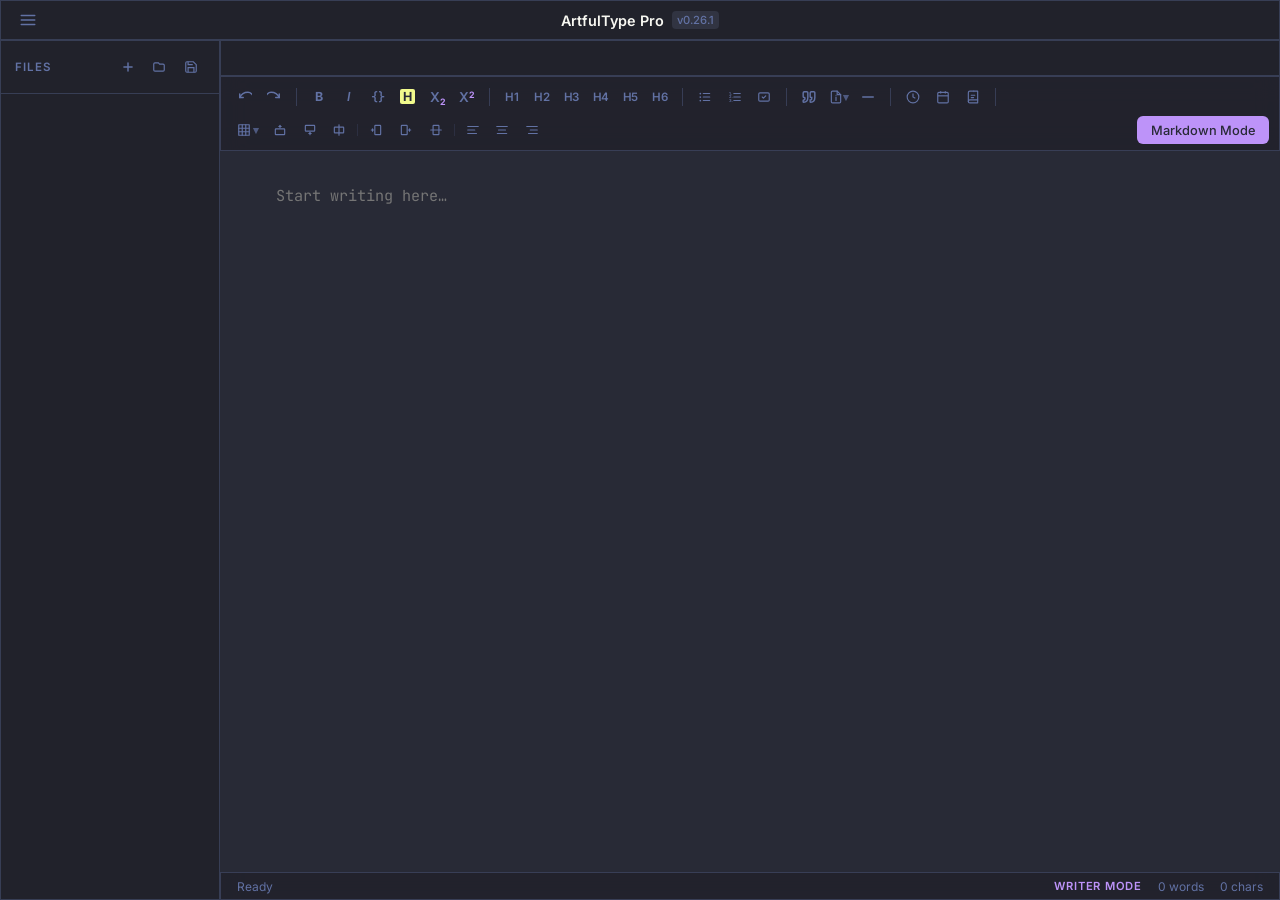
==== artfultype-rs/src/index.html @ e2237c5a "chore: bump project version to 0.26.1 and update release artifacts" ====
<!doctype html>
<html lang="en">
  <head>
    <meta charset="UTF-8" />
    <link rel="stylesheet" href="styles.css" />
    <link href="https://fonts.googleapis.com/css2?family=Inter:wght@400;500;600&family=JetBrains+Mono:wght@400;500&display=swap" rel="stylesheet">
    <meta name="viewport" content="width=device-width, initial-scale=1.0" />
    <title>ArtfulType Pro</title>
    <meta name="description" content="ArtfulType Pro — a beautiful Dracula-themed Markdown editor with Writer and Markdown modes." />
    <script src="/highlighter.js" defer></script>
    <script type="module" src="/main.js" defer></script>
  </head>

  <body>
    <div id="app">
      <!-- ── Application Header ──────────────────────────────────── -->
      <header id="app-header" class="glass-panel">
        <div class="header-left">
          <button id="main-menu-btn" class="icon-btn" title="Main Menu">
            <svg width="18" height="18" viewBox="0 0 24 24" fill="none" stroke="currentColor" stroke-width="2" stroke-linecap="round"><line x1="3" y1="12" x2="21" y2="12"/><line x1="3" y1="6" x2="21" y2="6"/><line x1="3" y1="18" x2="21" y2="18"/></svg>
          </button>
        </div>
        <div class="header-center">
          <span class="app-title">ArtfulType Pro <span class="app-version">v0.26.1</span></span>
        </div>
        <div class="header-right"></div>
      </header>

      <div id="app-body">
        <!-- ── Sidebar ─────────────────────────────────────────────── -->
      <nav id="sidebar" class="glass-panel">
        <div class="sidebar-header">
          <h2>Files</h2>
          <div class="sidebar-actions">
            <button id="new-file-btn"  class="icon-btn" title="New File (Ctrl+N)">
              <svg width="14" height="14" viewBox="0 0 24 24" fill="none" stroke="currentColor" stroke-width="2.5" stroke-linecap="round" stroke-linejoin="round"><line x1="12" y1="5" x2="12" y2="19"/><line x1="5" y1="12" x2="19" y2="12"/></svg>
            </button>
            <button id="open-file-btn" class="icon-btn" title="Open File (Ctrl+O)">
              <svg width="14" height="14" viewBox="0 0 24 24" fill="none" stroke="currentColor" stroke-width="2"><path d="M3 7v10a2 2 0 0 0 2 2h14a2 2 0 0 0 2-2V9a2 2 0 0 0-2-2h-6l-2-2H5a2 2 0 0 0-2 2z"/></svg>
            </button>
            <button id="save-file-btn" class="icon-btn" title="Save File (Ctrl+S)">
              <!-- Floppy disk: filled when dirty, outlined when clean -->
              <svg id="save-icon" width="14" height="14" viewBox="0 0 24 24" fill="none" stroke="currentColor" stroke-width="2"><path d="M19 21H5a2 2 0 0 1-2-2V5a2 2 0 0 1 2-2h11l5 5v11a2 2 0 0 1-2 2z"/><polyline points="17 21 17 13 7 13 7 21"/><polyline points="7 3 7 8 15 8"/></svg>
            </button>
          </div>
        </div>
        <ul id="file-list">
          <!-- Populated dynamically by main.js -->
        </ul>
      </nav>

      <!-- ── Editor ──────────────────────────────────────────────── -->
      <main id="editor-container">

        <!-- Tab Bar -->
        <div id="tab-bar" class="glass-panel"></div>

        <!-- Toolbar -->
        <header id="toolbar" class="glass-panel">

          <!-- Undo / Redo -->
          <div class="toolbar-group" id="history-group">
            <button id="undo-btn" class="icon-btn" title="Undo (Ctrl+Z)">
              <svg width="14" height="14" viewBox="0 0 24 24" fill="none" stroke="currentColor" stroke-width="2.5" stroke-linecap="round" stroke-linejoin="round"><path d="M3 7v6h6"/><path d="M3 13C5.4 7.6 11 4 17 4a9 9 0 0 1 9 9"/></svg>
            </button>
            <button id="redo-btn" class="icon-btn" title="Redo (Ctrl+Y)">
              <svg width="14" height="14" viewBox="0 0 24 24" fill="none" stroke="currentColor" stroke-width="2.5" stroke-linecap="round" stroke-linejoin="round"><path d="M21 7v6h-6"/><path d="M21 13C18.6 7.6 13 4 7 4a9 9 0 0 0-9 9"/></svg>
            </button>
          </div>

          <div class="toolbar-sep"></div>

          <!-- Format -->
          <div class="toolbar-group" id="fmt-group">
            <button id="bold-btn"   class="icon-btn fmt-btn" title="Bold (Ctrl+B)"><strong>B</strong></button>
            <button id="italic-btn" class="icon-btn fmt-btn" title="Italic (Ctrl+I)"><em>I</em></button>
            <button id="code-btn"   class="icon-btn fmt-btn" title="Code (Ctrl+K)"><span class="mono">{}</span></button>
            <button id="highlight-btn" class="icon-btn fmt-btn" title="Highlight (Ctrl+H)"><mark style="background: var(--yellow, #ffe066); color: #282a36; padding: 0 3px; border-radius: 2px; font-weight: bold; font-style: normal;">H</mark></button>
            <button id="sub-btn" class="icon-btn fmt-btn" title="Subscript (Ctrl+Shift+B)"><span style="font-size: 0.85rem; font-family: var(--font-sans);">X<sub style="font-size: 0.65em; vertical-align: -0.35em; font-weight: bold; color: var(--purple);">2</sub></span></button>
            <button id="sup-btn" class="icon-btn fmt-btn" title="Superscript (Ctrl+Shift+P)"><span style="font-size: 0.85rem; font-family: var(--font-sans);">X<sup style="font-size: 0.65em; vertical-align: 0.45em; font-weight: bold; color: var(--purple);">2</sup></span></button>
          </div>

          <div class="toolbar-sep"></div>

          <!-- Headings H1–H6 -->
          <div class="toolbar-group" id="heading-group">
            <button id="h1-btn" class="icon-btn fmt-btn h-btn" title="Heading 1 (Ctrl+1)">H1</button>
            <button id="h2-btn" class="icon-btn fmt-btn h-btn" title="Heading 2 (Ctrl+2)">H2</button>
            <button id="h3-btn" class="icon-btn fmt-btn h-btn" title="Heading 3 (Ctrl+3)">H3</button>
            <button id="h4-btn" class="icon-btn fmt-btn h-btn" title="Heading 4 (Ctrl+4)">H4</button>
            <button id="h5-btn" class="icon-btn fmt-btn h-btn" title="Heading 5 (Ctrl+5)">H5</button>
            <button id="h6-btn" class="icon-btn fmt-btn h-btn" title="Heading 6 (Ctrl+6)">H6</button>
          </div>

          <div class="toolbar-sep"></div>

          <!-- Lists -->
          <div class="toolbar-group" id="list-group">
            <button id="ul-btn" class="icon-btn fmt-btn" title="Unordered List">
              <svg width="14" height="14" viewBox="0 0 24 24" fill="none" stroke="currentColor" stroke-width="2" stroke-linecap="round"><line x1="9" y1="6" x2="20" y2="6"/><line x1="9" y1="12" x2="20" y2="12"/><line x1="9" y1="18" x2="20" y2="18"/><circle cx="4" cy="6" r="1.5" fill="currentColor" stroke="none"/><circle cx="4" cy="12" r="1.5" fill="currentColor" stroke="none"/><circle cx="4" cy="18" r="1.5" fill="currentColor" stroke="none"/></svg>
            </button>
            <button id="ol-btn" class="icon-btn fmt-btn" title="Ordered List">
              <svg width="14" height="14" viewBox="0 0 24 24" fill="none" stroke="currentColor" stroke-width="2" stroke-linecap="round"><line x1="10" y1="6" x2="21" y2="6"/><line x1="10" y1="12" x2="21" y2="12"/><line x1="10" y1="18" x2="21" y2="18"/><text x="1" y="8" font-size="7" fill="currentColor" stroke="none">1.</text><text x="1" y="14" font-size="7" fill="currentColor" stroke="none">2.</text><text x="1" y="20" font-size="7" fill="currentColor" stroke="none">3.</text></svg>
            </button>
            <button id="tasklist-btn" class="icon-btn fmt-btn" title="Task List (Ctrl+Shift+L)">
              <svg width="14" height="14" viewBox="0 0 24 24" fill="none" stroke="currentColor" stroke-width="2" stroke-linecap="round" stroke-linejoin="round"><rect x="3" y="5" width="18" height="14" rx="2"/><polyline points="9 12 11 14 15 10"/></svg>
            </button>
          </div>

          <div class="toolbar-sep"></div>

          <!-- Block elements -->
          <div class="toolbar-group" id="block-group">
            <button id="quote-btn" class="icon-btn fmt-btn" title="Blockquote (Ctrl+Q)">
              <svg width="14" height="14" viewBox="0 0 24 24" fill="none" stroke="currentColor" stroke-width="2.5"><path d="M3 21c3 0 7-1 7-8V5c0-1.25-.756-2.017-2-2H4c-1.25 0-2 .75-2 1.972V11c0 1.25.75 2 2 2 1 0 1 0 1 1v1c0 1-1 2-2 2s-1 .008-1 1.031V20c0 1 0 1 1 1z"/><path d="M15 21c3 0 7-1 7-8V5c0-1.25-.757-2.017-2-2h-4c-1.25 0-2 .75-2 1.972V11c0 1.25.75 2 2 2h.75c0 2.25.25 4-2.75 4v3c0 1 0 1 1 1z"/></svg>
            </button>
            <button id="admonition-btn" class="icon-btn fmt-btn admonition-main-btn" title="Insert Admonition Callout (Ctrl+Shift+A)">
              <svg width="14" height="14" viewBox="0 0 24 24" fill="none" stroke="currentColor" stroke-width="2" stroke-linecap="round" stroke-linejoin="round"><path d="M14 2H6a2 2 0 0 0-2 2v16a2 2 0 0 0 2 2h12a2 2 0 0 0 2-2V8z"/><polyline points="14 2 14 8 20 8"/><line x1="12" y1="18" x2="12" y2="12"/><line x1="12" y1="9" x2="12.01" y2="9"/></svg>
              <span class="btn-arrow">▾</span>
            </button>
            <button id="hr-btn" class="icon-btn fmt-btn" title="Horizontal Rule">
              <svg width="14" height="14" viewBox="0 0 24 24" fill="none" stroke="currentColor" stroke-width="2.5" stroke-linecap="round"><line x1="3" y1="12" x2="21" y2="12"/></svg>
            </button>
          </div>

          <div class="toolbar-sep"></div>

          <!-- Insert -->
          <div class="toolbar-group" id="insert-group">
            <button id="time-btn" class="icon-btn fmt-btn" title="Insert Time (Ctrl+Alt+T)">
              <svg width="14" height="14" viewBox="0 0 24 24" fill="none" stroke="currentColor" stroke-width="2"><circle cx="12" cy="12" r="10"/><polyline points="12 6 12 12 16 14"/></svg>
            </button>
            <button id="date-btn" class="icon-btn fmt-btn" title="Insert Date (Ctrl+Alt+D)">
              <svg width="14" height="14" viewBox="0 0 24 24" fill="none" stroke="currentColor" stroke-width="2"><rect x="3" y="4" width="18" height="18" rx="2"/><line x1="16" y1="2" x2="16" y2="6"/><line x1="8" y1="2" x2="8" y2="6"/><line x1="3" y1="10" x2="21" y2="10"/></svg>
            </button>
            <button id="footnote-btn" class="icon-btn fmt-btn" title="Insert Footnote (Ctrl+Alt+F)">
              <svg width="14" height="14" viewBox="0 0 24 24" fill="none" stroke="currentColor" stroke-width="2" stroke-linecap="round" stroke-linejoin="round"><path d="M4 19.5A2.5 2.5 0 0 1 6.5 17H20"/><path d="M6.5 2H20v20H6.5A2.5 2.5 0 0 1 4 19.5v-15A2.5 2.5 0 0 1 6.5 2z"/><line x1="9" y1="9" x2="15" y2="9"/><line x1="9" y1="13" x2="13" y2="13"/><text x="12.5" y="6.5" font-size="7" fill="currentColor" stroke="none" font-weight="bold">¹</text></svg>
            </button>
          </div>

          <div class="toolbar-sep"></div>

          <!-- Table Group -->
          <div class="toolbar-group" id="table-group">
            <!-- Main Table Dropdown Button -->
            <button id="table-btn" class="icon-btn fmt-btn table-main-btn" title="Insert or Edit Table">
              <svg width="14" height="14" viewBox="0 0 24 24" fill="none" stroke="currentColor" stroke-width="2" stroke-linecap="round" stroke-linejoin="round"><path d="M3 3h18v18H3z"/><path d="M3 9h18"/><path d="M3 15h18"/><path d="M9 3v18"/><path d="M15 3v18"/></svg>
              <span class="btn-arrow">▾</span>
            </button>

            <!-- Column Manipulation Buttons -->
            <button id="table-col-before-btn" class="icon-btn fmt-btn" title="Add Column to Front (Left)">
              <svg width="14" height="14" viewBox="0 0 24 24" fill="none" stroke="currentColor" stroke-width="2" stroke-linecap="round" stroke-linejoin="round"><rect x="4" y="10" width="16" height="10" rx="1"/><line x1="12" y1="4" x2="12" y2="8"/><line x1="10" y1="6" x2="14" y2="6"/></svg>
            </button>
            <button id="table-col-after-btn" class="icon-btn fmt-btn" title="Add Column After (Right)">
              <svg width="14" height="14" viewBox="0 0 24 24" fill="none" stroke="currentColor" stroke-width="2" stroke-linecap="round" stroke-linejoin="round"><rect x="4" y="4" width="16" height="10" rx="1"/><line x1="12" y1="16" x2="12" y2="20"/><line x1="10" y1="18" x2="14" y2="18"/></svg>
            </button>
            <button id="table-col-del-btn" class="icon-btn fmt-btn danger-hover" title="Remove Current Column">
              <svg width="14" height="14" viewBox="0 0 24 24" fill="none" stroke="currentColor" stroke-width="2" stroke-linecap="round" stroke-linejoin="round"><rect x="4" y="7" width="16" height="10" rx="1"/><line x1="12" y1="3" x2="12" y2="21"/></svg>
            </button>

            <div class="toolbar-subsep"></div>

            <!-- Row Manipulation Buttons -->
            <button id="table-row-before-btn" class="icon-btn fmt-btn" title="Add Row Before (Above)">
              <svg width="14" height="14" viewBox="0 0 24 24" fill="none" stroke="currentColor" stroke-width="2" stroke-linecap="round" stroke-linejoin="round"><rect x="10" y="4" width="10" height="16" rx="1"/><line x1="4" y1="12" x2="8" y2="12"/><line x1="6" y1="10" x2="6" y2="14"/></svg>
            </button>
            <button id="table-row-after-btn" class="icon-btn fmt-btn" title="Add Row After (Below)">
              <svg width="14" height="14" viewBox="0 0 24 24" fill="none" stroke="currentColor" stroke-width="2" stroke-linecap="round" stroke-linejoin="round"><rect x="4" y="4" width="10" height="16" rx="1"/><line x1="16" y1="12" x2="20" y2="12"/><line x1="18" y1="10" x2="18" y2="14"/></svg>
            </button>
            <button id="table-row-del-btn" class="icon-btn fmt-btn danger-hover" title="Remove Current Row">
              <svg width="14" height="14" viewBox="0 0 24 24" fill="none" stroke="currentColor" stroke-width="2" stroke-linecap="round" stroke-linejoin="round"><rect x="7" y="4" width="10" height="16" rx="1"/><line x1="3" y1="12" x2="21" y2="12"/></svg>
            </button>

            <div class="toolbar-subsep"></div>

            <!-- Column Alignment Buttons -->
            <button id="table-align-left-btn" class="icon-btn fmt-btn" title="Align Column Left">
              <svg width="14" height="14" viewBox="0 0 24 24" fill="none" stroke="currentColor" stroke-width="2" stroke-linecap="round"><line x1="3" y1="6" x2="21" y2="6"/><line x1="3" y1="12" x2="15" y2="12"/><line x1="3" y1="18" x2="18" y2="18"/></svg>
            </button>
            <button id="table-align-center-btn" class="icon-btn fmt-btn" title="Align Column Center">
              <svg width="14" height="14" viewBox="0 0 24 24" fill="none" stroke="currentColor" stroke-width="2" stroke-linecap="round"><line x1="3" y1="6" x2="21" y2="6"/><line x1="6" y1="12" x2="18" y2="12"/><line x1="4" y1="18" x2="20" y2="18"/></svg>
            </button>
            <button id="table-align-right-btn" class="icon-btn fmt-btn" title="Align Column Right">
              <svg width="14" height="14" viewBox="0 0 24 24" fill="none" stroke="currentColor" stroke-width="2" stroke-linecap="round"><line x1="3" y1="6" x2="21" y2="6"/><line x1="9" y1="12" x2="21" y2="12"/><line x1="6" y1="18" x2="21" y2="18"/></svg>
            </button>
          </div>

          <div class="toolbar-spacer"></div>

          <div class="toolbar-group">
            <button id="toggle-mode-btn" class="btn primary-btn">Markdown Mode</button>
          </div>
        </header>

        <!-- Editor area -->
        <div id="editor-area">
          <textarea id="markdown-input" placeholder="Start writing here…" spellcheck="true"></textarea>
          <div id="writer-view" class="hidden" contenteditable="true" spellcheck="true"></div>
        </div>

        <!-- Footnote Fold-up Drawer -->
        <div id="footnote-drawer" class="glass-panel footnote-drawer hidden">
          <div class="footnote-drawer-header">
            <div class="footnote-drawer-title">
              <svg width="14" height="14" viewBox="0 0 24 24" fill="none" stroke="currentColor" stroke-width="2" stroke-linecap="round" stroke-linejoin="round"><path d="M4 19.5A2.5 2.5 0 0 1 6.5 17H20"/><path d="M6.5 2H20v20H6.5A2.5 2.5 0 0 1 4 19.5v-15A2.5 2.5 0 0 1 6.5 2z"/><line x1="9" y1="9" x2="15" y2="9"/><line x1="9" y1="13" x2="13" y2="13"/></svg>
              <span>Footnotes</span>
              <span id="footnote-count-badge" class="footnote-count-badge">0</span>
            </div>
            <div class="footnote-drawer-actions">
              <button id="add-footnote-btn" class="btn btn-sm primary-btn" title="Add new footnote">➕ Add Footnote</button>
              <button id="close-footnote-drawer-btn" class="icon-btn" title="Close Footnotes Frame (Esc)">
                <svg width="14" height="14" viewBox="0 0 24 24" fill="none" stroke="currentColor" stroke-width="2.5"><line x1="18" y1="6" x2="6" y2="18"/><line x1="6" y1="6" x2="18" y2="18"/></svg>
              </button>
            </div>
          </div>
          <div id="footnote-list" class="footnote-list">
            <!-- Footnote items populated dynamically -->
          </div>
        </div>

        <!-- Status bar -->
        <footer id="status-bar" class="glass-panel">
          <div class="status-left">
            <span id="status-message">Ready</span>
          </div>
          <div class="status-right">
            <span id="mode-indicator">Writer Mode</span>
            <span id="word-count">0 words</span>
            <span id="char-count">0 chars</span>
          </div>
        </footer>

      </main>
      </div> <!-- End app-body -->
    </div> <!-- End app -->

    <!-- Main Dropdown Menu -->
    <div id="main-menu" class="dropdown-menu hidden">
      <button id="menu-about-btn" class="menu-item">About</button>
      <button id="menu-prefs-btn" class="menu-item">Preferences</button>
    </div>

    <!-- Table Popover Dropdown -->
    <div id="table-menu" class="dropdown-menu table-dropdown hidden">
      <div class="table-popover-title">Insert Table</div>
      <div id="table-grid-picker" class="table-grid-picker"></div>
      <div id="table-grid-label" class="table-grid-label">3 × 3 Table</div>
      <div class="table-custom-row">
        <div class="table-input-group">
          <label for="table-rows-input">Rows:</label>
          <input type="number" id="table-rows-input" min="1" max="50" value="3" class="table-num-input" />
        </div>
        <div class="table-input-group">
          <label for="table-cols-input">Cols:</label>
          <input type="number" id="table-cols-input" min="1" max="50" value="3" class="table-num-input" />
        </div>
        <button id="table-insert-custom-btn" class="btn primary-btn btn-sm">Insert</button>
      </div>
      <hr class="modal-sep" style="margin: 0.5rem 0;" />
      <div class="table-popover-title">Table Controls</div>
      <div class="table-action-grid">
        <button id="menu-table-col-before" class="menu-item flex-item"><span>➕ Col Left</span></button>
        <button id="menu-table-col-after" class="menu-item flex-item"><span>➕ Col Right</span></button>
        <button id="menu-table-col-del" class="menu-item flex-item danger-item"><span>🗑 Del Col</span></button>
        <button id="menu-table-row-before" class="menu-item flex-item"><span>➕ Row Above</span></button>
        <button id="menu-table-row-after" class="menu-item flex-item"><span>➕ Row Below</span></button>
        <button id="menu-table-row-del" class="menu-item flex-item danger-item"><span>🗑 Del Row</span></button>
        <button id="menu-table-align-left" class="menu-item flex-item"><span>⯇ Align Left</span></button>
        <button id="menu-table-align-center" class="menu-item flex-item"><span>⯂ Center</span></button>
        <button id="menu-table-align-right" class="menu-item flex-item"><span>⯈ Align Right</span></button>
      </div>
    </div>

    <!-- Admonition Popover Dropdown -->
    <div id="admonition-menu" class="dropdown-menu admonition-dropdown hidden">
      <div class="table-popover-title">Insert Admonition</div>
      <div class="admonition-picker-grid">
        <button class="menu-item admonition-type-btn" data-type="note">
          <span class="adm-icon">ℹ️</span> <span>Note</span>
        </button>
        <button class="menu-item admonition-type-btn" data-type="tip">
          <span class="adm-icon">💡</span> <span>Tip</span>
        </button>
        <button class="menu-item admonition-type-btn" data-type="important">
          <span class="adm-icon">⚡</span> <span>Important</span>
        </button>
        <button class="menu-item admonition-type-btn" data-type="warning">
          <span class="adm-icon">⚠️</span> <span>Warning</span>
        </button>
        <button class="menu-item admonition-type-btn" data-type="caution">
          <span class="adm-icon">🛑</span> <span>Caution</span>
        </button>
        <button class="menu-item admonition-type-btn" data-type="success">
          <span class="adm-icon">✅</span> <span>Success</span>
        </button>
        <button class="menu-item admonition-type-btn" data-type="bug">
          <span class="adm-icon">🐛</span> <span>Bug</span>
        </button>
      </div>
    </div>

    <!-- About Modal -->
    <dialog id="about-modal" class="modal-dialog glass-panel">
      <div class="modal-content">
        <h2>About ArtfulType Pro</h2>
        <p class="version-text">Version 0.26.1</p>
        <hr class="modal-sep" />
        <p><strong>License:</strong> GPLv3</p>
        <p><strong>Maintainer:</strong> Roland Huber</p>
        <p><strong>Original Creator:</strong> Sean Malseed (Action Retro)</p>
        <div class="modal-actions">
          <button id="close-about-btn" class="btn primary-btn">Close</button>
        </div>
      </div>
    </dialog>

    <!-- Preferences Modal -->
    <dialog id="prefs-modal" class="modal-dialog glass-panel">
      <div class="modal-content">
        <h2>Preferences</h2>
        <hr class="modal-sep" />
        
        <div class="pref-row">
          <label for="theme-select">Theme:</label>
          <select id="theme-select" class="pref-select">
            <option value="dracula">Dracula (Standard)</option>
            <option value="calm-rs">Calm (SchemeColor)</option>
            <option value="classic-mac">Classic Mac</option>
            <option value="win98">Windows 98</option>
            <option value="solaris-cde">Solaris CDE</option>
            <option value="beos">BeOS</option>
          </select>
        </div>

        <div class="pref-row">
          <label for="autosave-select">Auto-save interval:</label>
          <select id="autosave-select" class="pref-select">
            <option value="0">Off</option>
            <option value="1">1 minute</option>
            <option value="2">2 minutes</option>
            <option value="5">5 minutes</option>
            <option value="10">10 minutes</option>
            <option value="15">15 minutes</option>
            <option value="30">30 minutes</option>
          </select>
        </div>

        <div class="modal-actions">
          <button id="close-prefs-btn" class="btn primary-btn">Close</button>
        </div>
      </div>
    </dialog>

    <!-- Rename Modal -->
    <dialog id="rename-modal" class="modal-dialog glass-panel">
      <div class="modal-content">
        <h2>Rename File</h2>
        <hr class="modal-sep" />
        <p style="font-size: 0.85rem; color: var(--comment); margin-bottom: 10px; word-break: break-all;" id="rename-file-path"></p>
        <div class="pref-row" style="flex-direction: column; align-items: flex-start; gap: 8px;">
          <label for="rename-input">New filename (including extension):</label>
          <input type="text" id="rename-input" class="pref-select" style="width: 100%; max-width: none;" />
        </div>
        <div class="modal-actions">
          <button id="cancel-rename-btn" class="btn">Cancel</button>
          <button id="confirm-rename-btn" class="btn primary-btn">Rename</button>
        </div>
      </div>
    </dialog>

    <!-- Unsaved Changes Modal -->
    <dialog id="unsaved-modal" class="modal-dialog glass-panel">
      <div class="modal-content">
        <h2>Unsaved Changes</h2>
        <hr class="modal-sep" />
        <p id="unsaved-modal-msg" style="font-size: 0.9rem; word-break: break-all;"></p>
        <p style="font-size: 0.8rem; color: var(--comment);">Your changes will be lost if you don't save them.</p>
        <div class="modal-actions" style="gap: 8px;">
          <button id="unsaved-cancel-btn" class="btn">Cancel</button>
          <button id="unsaved-discard-btn" class="btn danger-btn">Discard</button>
          <button id="unsaved-save-btn" class="btn primary-btn">Save</button>
        </div>
      </div>
    </dialog>

    <!-- Generic Confirm Modal -->
    <dialog id="confirm-modal" class="modal-dialog glass-panel">
      <div class="modal-content">
        <h2 id="confirm-modal-title">Confirm Action</h2>
        <hr class="modal-sep" />
        <p id="confirm-modal-msg" style="font-size: 0.9rem; word-break: break-all;"></p>
        <div class="modal-actions" style="gap: 8px;">
          <button id="confirm-modal-cancel-btn" class="btn">Cancel</button>
          <button id="confirm-modal-ok-btn" class="btn danger-btn">Confirm</button>
        </div>
      </div>
    </dialog>

  </body>
</html>
---- artfultype-rs/src/styles.css ----
/* ── Dracula Palette (Default) ─────────────────────────────────────────────────── */
:root,
[data-theme="dracula"] {
  --bg:           #282a36;
  --bg-sidebar:   #21222c;
  --bg-header:    rgba(33, 34, 44, 0.95);
  --bg-elevated:  #313442;
  --bg-editor:    #282a36;
  --selection:    #6c56a8;
  --fg:           #f8f8f2;
  --comment:      #6272a4;
  --cyan:         #8be9fd;
  --green:        #50fa7b;
  --orange:       #ffb86c;
  --pink:         #ff79c6;
  --purple:       #bd93f9;
  --red:          #ff5555;
  --yellow:       #f1fa8c;
  --border:       rgba(98, 114, 164, 0.35);
  --glass-bg:     rgba(33, 34, 44, 0.88);

  /* Semantic aliases */
  --accent:       var(--purple);
  --accent-hover: #a77bf3;
  --text-main:    var(--fg);
  --text-muted:   var(--comment);

  --font-sans: 'Inter', -apple-system, BlinkMacSystemFont, 'Segoe UI', sans-serif;
  --font-mono: 'JetBrains Mono', 'Courier New', Courier, monospace;

  --active-file-bg: rgba(189, 147, 249, 0.18);
  --active-file-fg: var(--purple);
}

/* ── Classic Mac Theme ──────────────────────────────────────────────────────── */
[data-theme="classic-mac"] {
  --bg:           #dddddd;
  --bg-sidebar:   #d4d4d4;
  --bg-header:    #e0e0e0;
  --bg-elevated:  #ffffff;
  --bg-editor:    #ffffff;
  --selection:    #000000;
  --fg:           #000000;
  --comment:      #444444;
  --cyan:         #000000;
  --green:        #000000;
  --orange:       #000000;
  --pink:         #000000;
  --purple:       #000000;
  --red:          #cc0000;
  --yellow:       #000000;
  --border:       #000000;
  --glass-bg:     #ececec;

  --accent:       #000000;
  --accent-hover: #333333;
  --text-main:    #000000;
  --text-muted:   #444444;

  --font-sans: 'Geneva', 'Chicago', 'Charcoal', -apple-system, BlinkMacSystemFont, 'Segoe UI', sans-serif;
  --font-mono: 'Monaco', 'Courier New', Courier, monospace;

  --active-file-bg: #000000;
  --active-file-fg: #ffffff;
}

/* ── Windows 98 Theme ───────────────────────────────────────────────────────── */
[data-theme="win98"] {
  --bg:           #008080;
  --bg-sidebar:   #c0c0c0;
  --bg-header:    linear-gradient(90deg, #000080, #1084d0);
  --bg-elevated:  #ffffff;
  --bg-editor:    #ffffff;
  --selection:    #000080;
  --fg:           #000000;
  --comment:      #333333;
  --cyan:         #008080;
  --green:        #008000;
  --orange:       #804000;
  --pink:         #800080;
  --purple:       #000080;
  --red:          #800000;
  --yellow:       #808000;
  --border:       #808080;
  --glass-bg:     #c0c0c0;

  --accent:       #000080;
  --accent-hover: #1084d0;
  --text-main:    #000000;
  --text-muted:   #404040;

  --font-sans: 'Tahoma', 'MS Sans Serif', 'Microsoft Sans Serif', Arial, sans-serif;
  --font-mono: 'Courier New', 'Fixedsys', monospace;

  --active-file-bg: #000080;
  --active-file-fg: #ffffff;
}

/* ── Solaris CDE Theme ─────────────────────────────────────────────────────────── */
[data-theme="solaris-cde"] {
  --bg:           #485D75;
  --bg-sidebar:   #657989;
  --bg-header:    #657989;
  --bg-elevated:  #8B9EAE;
  --bg-editor:    #A7ADBA;
  --selection:    #3A4B59;
  --fg:           #000000;
  --comment:      #444444;
  --cyan:         #3A4B59;
  --green:        #485D75;
  --orange:       #8B9EAE;
  --pink:         #657989;
  --purple:       #3A4B59;
  --red:          #B32026;
  --yellow:       #A7ADBA;
  --border:       #3A4B59;
  --glass-bg:     #657989;

  --accent:       #B32026;
  --accent-hover: #D42830;
  --text-main:    #000000;
  --text-muted:   #222222;

  --font-sans: 'Liberation Sans', 'DejaVu Sans', 'Helvetica', sans-serif;
  --font-mono: 'Liberation Mono', 'DejaVu Sans Mono', 'Courier New', monospace;

  --active-file-bg: #B32026;
  --active-file-fg: #FFFFFF;
}

/* ── Calm Theme (SchemeColor) ─────────────────────────────────────────────── */
[data-theme="calm-rs"] {
  --bg:           #eae7e2;
  --bg-sidebar:   #d7e2e8;
  --bg-header:    rgba(215, 226, 232, 0.95);
  --bg-elevated:  #ffffff;
  --bg-editor:    #eae7e2;
  --selection:    #b9cbd9;
  --fg:           #2c3e50;
  --comment:      #5c6f80;
  --cyan:         #396e8f;
  --green:        #3b7a77;
  --orange:       #c76861;
  --pink:         #b8527a;
  --purple:       #4c6a81;
  --red:          #cb4b4b;
  --yellow:       #b37b38;
  --border:       rgba(185, 203, 217, 0.6);
  --glass-bg:     rgba(215, 226, 232, 0.9);

  --accent:       #4c6a81;
  --accent-hover: #374d5e;
  --text-main:    #2c3e50;
  --text-muted:   #5c6f80;

  --font-sans: 'Inter', -apple-system, BlinkMacSystemFont, 'Segoe UI', sans-serif;
  --font-mono: 'JetBrains Mono', 'Courier New', Courier, monospace;

  --active-file-bg: #b9cbd9;
  --active-file-fg: #1e2b37;
}


/* ── BeOS Theme ─────────────────────────────────────────────────────────────── */
[data-theme="beos"] {
  --bg:           #336699;
  --bg-sidebar:   #E8E8E8;
  --bg-header:    #FFCC00;
  --bg-elevated:  #FFFFFF;
  --bg-editor:    #FFFFFF;
  --selection:    #183f93;
  --fg:           #000000;
  --comment:      #555555;
  --cyan:         #183f93;
  --green:        #008000;
  --orange:       #ff9900;
  --pink:         #cc00cc;
  --purple:       #183f93;
  --red:          #CC0000;
  --yellow:       #FFCC00;
  --border:       #8C8C8C;
  --glass-bg:     #E8E8E8;

  --accent:       #183f93;
  --accent-hover: #336699;
  --text-main:    #000000;
  --text-muted:   #666666;

  --font-sans: 'Swis721 BT', 'Helvetica Neue', Helvetica, Arial, sans-serif;
  --font-mono: 'Courier New', Courier, monospace;

  --active-file-bg: #FFCC00;
  --active-file-fg: #000000;
}

/* ── BeOS Specific Visuals ─────────────────────────────────────────────────── */
[data-theme="beos"] body {
  background: #336699;
}

[data-theme="beos"] #app-header {
  background: #FFCC00;
  border-bottom: 2px solid #000000;
}

[data-theme="beos"] .app-title {
  color: #000000;
  font-weight: bold;
}

[data-theme="beos"] .app-version {
  background: #FFFFFF;
  color: #000000;
  border: 1px solid #8C8C8C;
  border-radius: 2px;
}

[data-theme="beos"] #sidebar {
  background: #E8E8E8;
  border-right: 2px solid #8C8C8C;
}

[data-theme="beos"] .sidebar-header {
  border-bottom: 2px solid #8C8C8C;
}

[data-theme="beos"] .sidebar-header h2 {
  color: #183f93;
}

[data-theme="beos"] .file-item {
  border-radius: 0;
  color: #000000;
}

[data-theme="beos"] .file-item:hover {
  background: #D8D8D8;
}

[data-theme="beos"] .file-item.active {
  background: #FFCC00;
  color: #000000;
  font-weight: bold;
}

[data-theme="beos"] #toolbar {
  background: #E8E8E8;
  border-bottom: 2px solid #8C8C8C;
}

[data-theme="beos"] .icon-btn,
[data-theme="beos"] .btn {
  background: #E8E8E8;
  color: #000000;
  border-radius: 2px;
  border: 1px solid #8C8C8C;
  box-shadow: inset 1px 1px 0px #FFFFFF, 1px 1px 0px #A0A0A0;
}

[data-theme="beos"] .icon-btn:hover,
[data-theme="beos"] .btn:hover {
  background: #D8D8D8;
}

[data-theme="beos"] .icon-btn:active,
[data-theme="beos"] .btn:active {
  box-shadow: inset 1px 1px 0px #A0A0A0, 1px 1px 0px #FFFFFF;
}

[data-theme="beos"] .primary-btn {
  background: #FFCC00;
  font-weight: bold;
}

[data-theme="beos"] .primary-btn:hover {
  background: #F3C000;
}

[data-theme="beos"] .danger-btn {
  background: #CC0000;
  color: #FFFFFF;
  font-weight: bold;
}

[data-theme="beos"] #editor-area {
  background: #FFFFFF;
  border: 2px solid #8C8C8C;
  border-left: none;
}

[data-theme="beos"] #writer-view,
[data-theme="beos"] #markdown-input {
  background: #FFFFFF;
  color: #000000;
  caret-color: #CC0000;
}

/* ── Reset ─────────────────────────────────────────────────────────────────── */
* { box-sizing: border-box; margin: 0; padding: 0; }

body {
  font-family: var(--font-sans);
  background: var(--bg);
  color: var(--text-main);
  height: 100vh;
  overflow: hidden;
  -webkit-font-smoothing: antialiased;
}

/* ── App Layout ────────────────────────────────────────────────────────────── */
#app {
  display: flex;
  flex-direction: column;
  height: 100vh;
  width: 100vw;
}

#app-body {
  display: flex;
  flex: 1;
  overflow: hidden;
}

/* ── Application Header ────────────────────────────────────────────────────── */
#app-header {
  display: flex;
  align-items: center;
  justify-content: space-between;
  padding: 0.4rem 0.8rem;
  border-bottom: 1px solid var(--border);
  background: rgba(33, 34, 44, 0.95);
  flex-shrink: 0;
  height: 40px;
}

.header-left, .header-right {
  display: flex;
  align-items: center;
  flex: 1;
}

.header-right {
  justify-content: flex-end;
}

.header-center {
  display: flex;
  align-items: center;
  justify-content: center;
  flex: 2;
}

.app-title {
  font-size: 0.9rem;
  font-weight: 600;
  color: var(--fg);
  display: flex;
  align-items: center;
  gap: 0.5rem;
}

.app-version {
  font-size: 0.7rem;
  font-weight: 500;
  color: var(--comment);
  background: var(--bg-elevated);
  padding: 0.1rem 0.3rem;
  border-radius: 4px;
}

/* ── Glassmorphism ─────────────────────────────────────────────────────────── */
.glass-panel {
  background: var(--glass-bg);
  backdrop-filter: blur(12px);
  -webkit-backdrop-filter: blur(12px);
  border: 1px solid var(--border);
}

/* ── Sidebar ───────────────────────────────────────────────────────────────── */
#sidebar {
  width: 220px;
  min-width: 180px;
  display: flex;
  flex-direction: column;
  border-right: 1px solid var(--border);
  background: rgba(33, 34, 44, 0.95);
}

.sidebar-header {
  padding: 0.75rem 0.9rem;
  display: flex;
  justify-content: space-between;
  align-items: center;
  border-bottom: 1px solid var(--border);
}

.sidebar-header h2 {
  font-size: 0.72rem;
  font-weight: 600;
  text-transform: uppercase;
  letter-spacing: 0.08em;
  color: var(--comment);
}

.sidebar-actions { display: flex; gap: 0.2rem; }

#file-list {
  list-style: none;
  flex: 1;
  overflow-y: auto;
  padding: 0.4rem;
  scrollbar-width: thin;
  scrollbar-color: var(--selection) transparent;
}

.file-item {
  padding: 0.45rem 0.65rem;
  margin-bottom: 0.15rem;
  border-radius: 6px;
  cursor: pointer;
  font-size: 0.82rem;
  transition: background-color 0.15s, color 0.15s;
  color: var(--comment);
  white-space: nowrap;
  overflow: hidden;
  text-overflow: ellipsis;
  user-select: none;
  display: flex;
  justify-content: space-between;
  align-items: center;
}

.file-item-name {
  flex: 1;
  overflow: hidden;
  text-overflow: ellipsis;
}

.file-item-actions {
  display: none;
  gap: 4px;
}

.file-item:hover .file-item-actions {
  display: flex;
}

.file-action-btn {
  background: none;
  border: none;
  color: var(--comment);
  cursor: pointer;
  padding: 2px;
  border-radius: 3px;
  display: flex;
  align-items: center;
  justify-content: center;
}
.file-action-btn:hover { background: var(--selection); color: var(--fg); }

.file-item:hover { background: rgba(98, 114, 164, 0.15); color: var(--fg); }

.file-item.active {
  background: rgba(189, 147, 249, 0.18);
  color: var(--purple);
  font-weight: 500;
  border-left: 3px solid var(--purple);
}

.file-item.active::before {
  content: none;
}

/* ── Main Editor ───────────────────────────────────────────────────────────── */
#editor-container {
  flex: 1;
  display: flex;
  flex-direction: column;
  position: relative;
  overflow: hidden;
}

/* ── Tab Bar ───────────────────────────────────────────────────────────────── */
#tab-bar {
  display: flex;
  background: var(--bg-header);
  border-bottom: 1px solid var(--border);
  min-height: 36px;
  overflow-x: auto;
  scrollbar-width: none;
}

#tab-bar::-webkit-scrollbar { display: none; }

.tab {
  display: flex;
  align-items: center;
  padding: 0 0.8rem;
  border-right: 1px solid var(--border);
  color: var(--comment);
  font-size: 0.82rem;
  cursor: pointer;
  user-select: none;
  min-width: 100px;
  max-width: 200px;
  transition: background-color 0.15s, color 0.15s;
}

.tab:hover { background: rgba(98, 114, 164, 0.15); color: var(--fg); }

.tab.active {
  background: var(--bg-editor);
  color: var(--fg);
  border-bottom: 2px solid var(--purple);
}

.tab-title {
  flex: 1;
  overflow: hidden;
  text-overflow: ellipsis;
  white-space: nowrap;
}

.tab-dirty-indicator {
  margin-left: 4px;
  color: var(--red);
  font-weight: bold;
}

.tab-close {
  margin-left: 8px;
  width: 16px;
  height: 16px;
  display: flex;
  align-items: center;
  justify-content: center;
  border-radius: 4px;
  color: var(--comment);
}
.tab-close:hover { background: var(--red); color: white; }

/* ── Toolbar ───────────────────────────────────────────────────────────────── */
#toolbar {
  min-height: 46px;
  height: auto;
  display: flex;
  align-items: center;
  flex-wrap: wrap;
  padding: 0.35rem 0.6rem;
  border-bottom: 1px solid var(--border);
  gap: 0.3rem;
  row-gap: 0.35rem;
  flex-shrink: 0;
}

#toolbar::-webkit-scrollbar { display: none; }

.toolbar-group { display: flex; gap: 0.1rem; align-items: center; }
.toolbar-spacer { flex: 1; }

.toolbar-sep {
  width: 1px;
  height: 18px;
  background: var(--border);
  margin: 0 0.2rem;
  flex-shrink: 0;
}

/* ── Buttons ───────────────────────────────────────────────────────────────── */
.icon-btn {
  background: transparent;
  border: none;
  color: var(--comment);
  width: 28px;
  height: 28px;
  border-radius: 5px;
  cursor: pointer;
  display: flex;
  align-items: center;
  justify-content: center;
  font-family: var(--font-sans);
  font-weight: 600;
  font-size: 0.78rem;
  transition: background-color 0.12s, color 0.12s, transform 0.08s;
  flex-shrink: 0;
}

.icon-btn:hover { background: var(--selection); color: var(--fg); }
.icon-btn:active { transform: scale(0.9); }

.fmt-btn.active,
.fmt-btn:focus-visible {
  background: rgba(189, 147, 249, 0.2);
  color: var(--purple);
}

/* Heading buttons slightly smaller text */
.h-btn { font-size: 0.72rem; letter-spacing: -0.02em; }

.mono { font-family: var(--font-mono); font-size: 0.75rem; }

.btn {
  padding: 0.35rem 0.8rem;
  border-radius: 6px;
  font-family: var(--font-sans);
  font-weight: 500;
  font-size: 0.8rem;
  cursor: pointer;
  transition: background-color 0.15s, transform 0.1s;
  border: 1px solid transparent;
  white-space: nowrap;
  flex-shrink: 0;
}

.primary-btn {
  background: var(--purple);
  color: var(--bg);
}

.primary-btn:hover { background: var(--accent-hover); transform: translateY(-1px); }
.primary-btn:active { transform: translateY(0); }

.danger-btn {
  background: var(--red);
  color: #ffffff;
}

.danger-btn:hover { opacity: 0.9; transform: translateY(-1px); }
.danger-btn:active { transform: translateY(0); }

/* ── Editor Area ───────────────────────────────────────────────────────────── */
#editor-area {
  flex: 1;
  position: relative;
  overflow: hidden;
}

#markdown-input,
#writer-view {
  position: absolute;
  inset: 0;
  padding: 2rem 3.5rem;
  overflow-y: auto;
  font-size: 1.05rem;
  line-height: 1.75;
  scrollbar-width: thin;
  scrollbar-color: var(--selection) transparent;
}

#markdown-input {
  background: transparent;
  border: none;
  color: var(--fg);
  font-family: var(--font-mono);
  font-size: 0.95rem;
  resize: none;
  outline: none;
  tab-size: 2;
}

/* Writer view — contenteditable */
#writer-view {
  background: transparent;
  font-family: var(--font-sans);
  cursor: text;
  outline: none;
  caret-color: var(--purple);
}

#writer-view:focus { box-shadow: inset 3px 0 0 0 rgba(189, 147, 249, 0.4); }

#writer-view:empty::before {
  content: "Start writing…";
  color: var(--comment);
  pointer-events: none;
}

.hidden { display: none !important; }

/* ── Writer View Typography ────────────────────────────────────────────────── */

/* Headings — Dracula-colored per level */
#writer-view h1 {
  font-size: 2.1rem; font-weight: 700;
  color: #9b6bd6;
  margin: 0 0 0.9rem;
  padding-bottom: 0.4rem;
  border-bottom: 1px solid rgba(155, 107, 214, 0.3);
}
#writer-view h1:not(:first-child) { margin-top: 2rem; }

#writer-view h2 {
  font-size: 1.7rem; font-weight: 600;
  color: var(--purple);
  margin: 1.8rem 0 0.7rem;
  padding-bottom: 0.3rem;
  border-bottom: 1px solid rgba(189, 147, 249, 0.2);
}

#writer-view h3 {
  font-size: 1.35rem; font-weight: 600;
  color: var(--pink);
  margin: 1.4rem 0 0.5rem;
}

#writer-view h4 {
  font-size: 1.15rem; font-weight: 600;
  color: var(--cyan);
  margin: 1.2rem 0 0.45rem;
}

#writer-view h5 {
  font-size: 1rem; font-weight: 600;
  color: var(--green);
  margin: 1rem 0 0.4rem;
}

#writer-view h6 {
  font-size: 0.9rem; font-weight: 600;
  color: var(--orange);
  margin: 0.9rem 0 0.35rem;
  text-transform: uppercase;
  letter-spacing: 0.05em;
}

/* Paragraphs */
#writer-view p { margin-bottom: 0.9rem; }

/* Links */
#writer-view a {
  color: var(--cyan);
  text-decoration: none;
  border-bottom: 1px dashed rgba(139, 233, 253, 0.5);
  transition: border-color 0.15s;
}
#writer-view a:hover { border-bottom-color: var(--cyan); }

/* Inline code */
#writer-view code {
  background: var(--selection);
  color: var(--cyan);
  padding: 0.1em 0.35em;
  border-radius: 4px;
  font-family: var(--font-mono);
  font-size: 0.88em;
}

/* Highlight (<mark>) element */
#writer-view mark,
.markdown-body mark,
mark {
  background-color: var(--yellow, #ffe066);
  color: var(--bg-dark, #282a36);
  padding: 0.1em 0.35em;
  border-radius: 3px;
  font-weight: 500;
}

sub {
  font-size: 0.75em;
  vertical-align: sub;
  line-height: 0;
}

sup {
  font-size: 0.75em;
  vertical-align: super;
  line-height: 0;
}

[data-theme="dracula"] mark {
  background-color: #ffe066;
  color: #282a36;
}

[data-theme="classic-mac"] mark {
  background-color: #ffff99;
  color: #000000;
}

[data-theme="win98"] mark {
  background-color: #ffff00;
  color: #000000;
}

[data-theme="solaris-cde"] mark {
  background-color: #f0d080;
  color: #000000;
}

[data-theme="beos"] mark {
  background-color: #ffea00;
  color: #000000;
}

[data-theme="calm-rs"] mark {
  background-color: #fef08a;
  color: #1e293b;
}

/* Code blocks */
#writer-view pre {
  background: var(--bg-sidebar);
  border: 1px solid var(--border);
  border-left: 3px solid var(--purple);
  border-radius: 6px;
  padding: 1rem 1.1rem;
  overflow-x: auto;
  margin: 1rem 0;
  white-space: pre-wrap;
  word-break: break-all;
  position: relative;
}

/* Floating Code Controls (Language Select + Done Button) */
#code-controls-bar {
  position: fixed;
  z-index: 500;
  display: inline-flex;
  align-items: center;
  gap: 6px;
  opacity: 0.95;
  transition: opacity 0.12s;
}
#code-controls-bar.hidden {
  display: none !important;
}

#code-lang-select {
  appearance: none;
  -webkit-appearance: none;
  background-color: var(--bg-sidebar);
  color: var(--purple);
  border: 1px solid var(--border);
  border-radius: 5px;
  padding: 0.25rem 1.6rem 0.25rem 0.65rem;
  font-family: var(--font-sans);
  font-size: 0.75rem;
  font-weight: 600;
  outline: none;
  cursor: pointer;
  box-shadow: 0 2px 10px rgba(0, 0, 0, 0.4);
  background-image: url("data:image/svg+xml,%3Csvg width='10' height='6' viewBox='0 0 10 6' fill='none' xmlns='http://www.w3.org/2000/svg'%3E%3Cpath d='M1 1L5 5L9 1' stroke='%23bd93f9' stroke-width='1.5' stroke-linecap='round' stroke-linejoin='round'/%3E%3C/svg%3E");
  background-repeat: no-repeat;
  background-position: right 0.5rem center;
  transition: border-color 0.12s, background-color 0.12s;
}
#code-lang-select:hover,
#code-lang-select:focus {
  border-color: var(--purple);
  background-color: var(--bg);
}
#code-lang-select option {
  background-color: var(--bg-sidebar);
  color: var(--fg);
  font-family: var(--font-sans);
}

#code-close-btn {
  display: inline-flex;
  align-items: center;
  gap: 5px;
  padding: 0.28rem 0.7rem;
  background: var(--purple);
  color: var(--bg);
  border: none;
  border-radius: 5px;
  font-family: var(--font-sans);
  font-size: 0.75rem;
  font-weight: 600;
  cursor: pointer;
  box-shadow: 0 2px 10px rgba(0, 0, 0, 0.4);
  transition: background-color 0.12s, transform 0.1s, opacity 0.1s;
}
#code-close-btn:hover  { background: var(--accent-hover); transform: translateY(-1px); }
#code-close-btn:active { transform: translateY(0); }

#writer-view pre code {
  background: transparent;
  color: var(--fg);
  padding: 0;
  font-size: 0.9em;
  border-radius: 0;
  white-space: pre-wrap;
  word-break: break-all;
  display: block;
  min-height: 1.5em;
}

/* Syntax Highlighting Tokens — Dracula Palette */
.syn-keyword  { color: var(--pink); font-weight: 500; }
.syn-string   { color: var(--yellow); }
.syn-comment  { color: var(--comment); font-style: italic; }
.syn-function { color: var(--green); }
.syn-number   { color: var(--purple); }
.syn-variable { color: var(--cyan); }
.syn-operator { color: var(--pink); }
.syn-type     { color: var(--cyan); font-style: italic; }
.syn-tag      { color: var(--pink); font-weight: 500; }
.syn-attr     { color: var(--green); }

/* Blockquotes */
#writer-view blockquote {
  border-left: 3px solid var(--purple);
  margin: 1rem 0;
  padding: 0.6rem 1.2rem;
  background: rgba(189, 147, 249, 0.07);
  border-radius: 0 6px 6px 0;
  color: var(--comment);
  font-style: italic;
}

#writer-view blockquote p { margin-bottom: 0.3rem; }
#writer-view blockquote p:last-child { margin-bottom: 0; }

/* Horizontal rule */
#writer-view hr {
  border: none;
  height: 1px;
  background: linear-gradient(to right, transparent, var(--purple), transparent);
  margin: 2rem 0;
  opacity: 0.7;
}

/* Lists — unordered */
#writer-view ul {
  padding-left: 1.6rem;
  margin-bottom: 0.9rem;
}

#writer-view ul li { margin-bottom: 0.25rem; }

#writer-view ul li::marker { color: var(--purple); }

/* Lists — ordered */
#writer-view ol {
  padding-left: 1.6rem;
  margin-bottom: 0.9rem;
  counter-reset: list-counter;
}

#writer-view ol li { margin-bottom: 0.25rem; }

#writer-view ol li::marker { color: var(--pink); font-weight: 600; }

/* Nested lists */
#writer-view ul ul,
#writer-view ol ol,
#writer-view ul ol,
#writer-view ol ul {
  margin-top: 0.2rem;
  margin-bottom: 0.2rem;
}



/* Sub-separator for fine-grained toolbar grouping */
.toolbar-subsep {
  width: 1px;
  height: 12px;
  background: var(--border);
  margin: 0 0.15rem;
  opacity: 0.5;
  flex-shrink: 0;
}

.table-main-btn {
  gap: 2px;
  width: auto !important;
  padding: 0 6px !important;
}
.btn-arrow {
  font-size: 0.7rem;
  opacity: 0.7;
}
.danger-hover:hover {
  background: rgba(255, 85, 85, 0.2) !important;
  color: var(--red) !important;
}

/* ── Table Popover Dropdown ─────────────────────────────────────────────────── */
.table-dropdown {
  width: 260px;
  padding: 0.75rem !important;
  position: fixed !important;
  z-index: 9999 !important;
  box-shadow: 0 8px 32px rgba(0, 0, 0, 0.7) !important;
}

.table-popover-title {
  font-size: 0.75rem;
  font-weight: 600;
  color: var(--purple);
  text-transform: uppercase;
  letter-spacing: 0.05em;
  margin-bottom: 0.5rem;
}

.table-grid-picker {
  display: grid;
  grid-template-columns: repeat(6, 1fr);
  gap: 4px;
  margin-bottom: 0.4rem;
  background: rgba(0, 0, 0, 0.2);
  padding: 6px;
  border-radius: 6px;
  border: 1px solid var(--border);
}

.grid-square {
  width: 22px;
  height: 22px;
  border: 1px solid var(--border);
  border-radius: 3px;
  background: var(--bg-sidebar);
  cursor: pointer;
  transition: background-color 0.08s, border-color 0.08s;
}

.grid-square.active {
  background: var(--purple);
  border-color: var(--purple);
  box-shadow: 0 0 6px rgba(189, 147, 249, 0.4);
}

.table-grid-label {
  font-size: 0.75rem;
  color: var(--comment);
  text-align: center;
  margin-bottom: 0.6rem;
  font-weight: 500;
}

.table-custom-row {
  display: flex;
  align-items: center;
  gap: 6px;
  justify-content: space-between;
}

.table-input-group {
  display: flex;
  align-items: center;
  gap: 4px;
  font-size: 0.75rem;
  color: var(--fg);
}

.table-num-input {
  width: 42px;
  background: var(--bg-sidebar);
  border: 1px solid var(--border);
  border-radius: 4px;
  color: var(--fg);
  padding: 2px 4px;
  font-size: 0.75rem;
  text-align: center;
  outline: none;
}
.table-num-input:focus {
  border-color: var(--purple);
}

.btn-sm {
  padding: 0.2rem 0.5rem !important;
  font-size: 0.75rem !important;
}

.table-action-grid {
  display: grid;
  grid-template-columns: repeat(3, 1fr);
  gap: 4px;
}

.table-action-grid .menu-item {
  font-size: 0.72rem;
  padding: 0.35rem 0.4rem;
  text-align: center;
  justify-content: center;
  display: flex;
  white-space: nowrap;
}

.danger-item:hover {
  background: rgba(255, 85, 85, 0.25) !important;
  color: var(--red) !important;
}

/* Bold & italic */
#writer-view strong { color: var(--orange); font-weight: 700; }
#writer-view em { color: var(--yellow); font-style: italic; }
#writer-view del { color: var(--comment); text-decoration: line-through; }

/* Tables */
#writer-view table {
  border-collapse: collapse;
  width: 100%;
  margin: 1.2rem 0;
  font-size: 0.95rem;
  border-radius: 6px;
  overflow: hidden;
  box-shadow: 0 2px 10px rgba(0, 0, 0, 0.2);
}

#writer-view th {
  background: rgba(189, 147, 249, 0.15);
  color: var(--purple);
  font-weight: 600;
  text-align: left;
  padding: 0.55rem 0.8rem;
  border: 1px solid var(--border);
  transition: background-color 0.15s;
}

#writer-view td {
  padding: 0.5rem 0.8rem;
  border: 1px solid var(--border);
  transition: background-color 0.15s;
}

#writer-view th[align="left"], #writer-view td[align="left"] { text-align: left; }
#writer-view th[align="center"], #writer-view td[align="center"] { text-align: center; }
#writer-view th[align="right"], #writer-view td[align="right"] { text-align: right; }

#writer-view td:focus, #writer-view th:focus {
  outline: 2px solid var(--purple);
  outline-offset: -2px;
  background: rgba(189, 147, 249, 0.08) !important;
}

#writer-view tr:nth-child(even) td { background: rgba(255, 255, 255, 0.02); }

/* Images */
#writer-view img,
#writer-view .writer-image {
  max-width: 100%;
  height: auto;
  border-radius: 8px;
  display: block;
  margin: 1.25rem auto;
  box-shadow: 0 4px 24px rgba(0, 0, 0, 0.5);
  border: 1px solid var(--border);
}

/* ── Status Bar ────────────────────────────────────────────────────────────── */
#status-bar {
  height: 28px;
  display: flex;
  justify-content: space-between;
  align-items: center;
  padding: 0 1rem;
  border-top: 1px solid var(--border);
  font-size: 0.75rem;
  color: var(--comment);
  flex-shrink: 0;
}

.status-right { display: flex; gap: 1rem; align-items: center; }

#mode-indicator {
  font-size: 0.7rem;
  font-weight: 600;
  text-transform: uppercase;
  letter-spacing: 0.07em;
  color: var(--purple);
}

/* ── Dirty / unsaved indicator ─────────────────────────────────────────────── */

/* Save button when there are unsaved changes */
#save-file-btn.dirty {
  color: var(--red);
  position: relative;
}

/* Animated red dot badge on the save button when dirty */
#save-file-btn.dirty::after {
  content: "";
  position: absolute;
  top: 4px;
  right: 4px;
  width: 5px;
  height: 5px;
  border-radius: 50%;
  background: var(--red);
  animation: dirtypulse 1.8s ease-in-out infinite;
  box-shadow: 0 0 0 0 rgba(255, 85, 85, 0.5);
}

@keyframes dirtypulse {
  0%   { box-shadow: 0 0 0 0 rgba(255, 85, 85, 0.5); }
  70%  { box-shadow: 0 0 0 5px rgba(255, 85, 85, 0); }
  100% { box-shadow: 0 0 0 0 rgba(255, 85, 85, 0); }
}

/* ── Main Menu Dropdown ────────────────────────────────────────────────────── */

.dropdown-menu {
  position: absolute;
  top: 45px;
  left: 10px;
  z-index: 200;
  background: var(--bg-elevated);
  border: 1px solid var(--border);
  border-radius: 8px;
  padding: 0.4rem;
  min-width: 150px;
  box-shadow: 0 8px 24px rgba(0, 0, 0, 0.5);
  display: flex;
  flex-direction: column;
  gap: 2px;
}

.dropdown-menu.hidden {
  display: none !important;
}

.menu-item {
  background: transparent;
  border: none;
  color: var(--fg);
  font-family: var(--font-sans);
  font-size: 0.85rem;
  padding: 0.45rem 0.8rem;
  border-radius: 5px;
  text-align: left;
  cursor: pointer;
  transition: background-color 0.12s;
}

.menu-item:hover {
  background: var(--selection);
}

/* ── Modals ────────────────────────────────────────────────────────────────── */

dialog:not([open]),
.modal-dialog:not([open]) {
  display: none !important;
}

.modal-dialog {
  margin: auto;
  padding: 0;
  border: 1px solid var(--border);
  border-radius: 12px;
  background: var(--glass-bg);
  backdrop-filter: blur(16px);
  -webkit-backdrop-filter: blur(16px);
  color: var(--fg);
  box-shadow: 0 16px 48px rgba(0, 0, 0, 0.6);
  max-width: 400px;
  width: 90%;
}

.modal-dialog::backdrop {
  background: rgba(0, 0, 0, 0.5);
  backdrop-filter: blur(4px);
}

.modal-content {
  padding: 1.5rem;
  display: flex;
  flex-direction: column;
  gap: 0.8rem;
}

.modal-content h2 {
  font-size: 1.2rem;
  font-weight: 600;
  color: var(--purple);
  margin-bottom: 0.2rem;
}

.modal-sep {
  border: none;
  height: 1px;
  background: var(--border);
  margin: 0.5rem 0;
}

.modal-actions {
  display: flex;
  justify-content: flex-end;
  margin-top: 1rem;
}

.pref-row {
  display: flex;
  align-items: center;
  justify-content: space-between;
  font-size: 0.9rem;
}

.version-text {
  font-size: 0.85rem;
  color: var(--comment);
}

@keyframes formatFlash {
  0%   { background: rgba(189, 147, 249, 0.3); }
  100% { background: transparent; }
}

#writer-view strong.just-formatted,
#writer-view em.just-formatted,
#writer-view code.just-formatted,
#writer-view del.just-formatted {
  animation: formatFlash 0.5s ease-out forwards;
  border-radius: 3px;
}

/* ─────────────────────────────────────────────────────────────────────────────
   THEME STYLING OVERRIDES & ESSENTIAL DESIGN ELEMENTS
   ───────────────────────────────────────────────────────────────────────────── */

/* ── Selection Styling per Theme ───────────────────────────────────────────── */
::selection {
  background: var(--selection);
  color: #ffffff;
}
::-moz-selection {
  background: var(--selection);
  color: #ffffff;
}

[data-theme="dracula"] ::selection,
[data-theme="dracula"] *::selection,
[data-theme="dracula"] ::-moz-selection,
[data-theme="dracula"] *::-moz-selection {
  background: #6c56a8 !important;
  color: #ffffff !important;
}

/* Classic Mac Selection — Inverse Text (White on Black) */
[data-theme="classic-mac"] ::selection,
[data-theme="classic-mac"] *::selection,
[data-theme="classic-mac"] ::-moz-selection,
[data-theme="classic-mac"] *::-moz-selection {
  background: #000000 !important;
  color: #ffffff !important;
}

[data-theme="win98"] ::selection,
[data-theme="win98"] *::selection,
[data-theme="win98"] ::-moz-selection,
[data-theme="win98"] *::-moz-selection {
  background: #000080 !important;
  color: #ffffff !important;
}

[data-theme="solaris-cde"] ::selection,
[data-theme="solaris-cde"] *::selection,
[data-theme="solaris-cde"] ::-moz-selection,
[data-theme="solaris-cde"] *::-moz-selection {
  background: #d48800 !important;
  color: #111118 !important;
}

[data-theme="calm-rs"] ::selection,
[data-theme="calm-rs"] *::selection,
[data-theme="calm-rs"] ::-moz-selection,
[data-theme="calm-rs"] *::-moz-selection {
  background: #b9cbd9 !important;
  color: #1e2b37 !important;
}

/* ── Base Select Styling ───────────────────────────────────────────────────── */
.pref-select {
  appearance: none;
  -webkit-appearance: none;
  -moz-appearance: none;
  background-color: var(--bg-sidebar);
  color: var(--fg);
  border: 1px solid var(--border);
  border-radius: 6px;
  padding: 0.4rem 2.2rem 0.4rem 0.75rem;
  font-family: var(--font-sans);
  font-size: 0.85rem;
  cursor: pointer;
  outline: none;
  background-repeat: no-repeat;
  background-position: right 0.6rem center;
  background-size: 12px;
}

.pref-select option {
  background-color: var(--bg-sidebar) !important;
  color: var(--fg) !important;
  padding: 0.5rem;
}

/* ── Dracula Theme Overrides ───────────────────────────────────────────────── */
[data-theme="dracula"] .pref-select {
  background-color: #21222c !important;
  color: #f8f8f2 !important;
  border: 1px solid rgba(98, 114, 164, 0.6) !important;
  background-image: url("data:image/svg+xml,%3Csvg xmlns='http://www.w3.org/2000/svg' width='12' height='12' viewBox='0 0 24 24' fill='none' stroke='%23bd93f9' stroke-width='2.5' stroke-linecap='round' stroke-linejoin='round'%3E%3Cpolyline points='6 9 12 15 18 9'%3E%3C/polyline%3E%3C/svg%3E") !important;
}

[data-theme="dracula"] .pref-select option {
  background-color: #21222c !important;
  color: #f8f8f2 !important;
}

[data-theme="dracula"] .dropdown-menu {
  background-color: #21222c !important;
  border: 1px solid rgba(98, 114, 164, 0.6) !important;
  box-shadow: 0 8px 24px rgba(0, 0, 0, 0.8) !important;
}

[data-theme="dracula"] .menu-item {
  color: #f8f8f2 !important;
  background-color: transparent !important;
}

[data-theme="dracula"] .menu-item:hover {
  background-color: #6c56a8 !important;
  color: #ffffff !important;
}

/* ── Calm Theme Overrides ────────────────────────────────────────────────── */
[data-theme="calm-rs"] .pref-select {
  background-color: #d7e2e8 !important;
  color: #2c3e50 !important;
  border: 1px solid #b9cbd9 !important;
}

[data-theme="calm-rs"] .pref-select option {
  background-color: #ffffff !important;
  color: #2c3e50 !important;
}

[data-theme="calm-rs"] .dropdown-menu {
  background-color: #ffffff !important;
  border: 1px solid #b9cbd9 !important;
  box-shadow: 0 8px 24px rgba(0, 0, 0, 0.15) !important;
}

[data-theme="calm-rs"] .menu-item {
  color: #2c3e50 !important;
  background-color: transparent !important;
}

[data-theme="calm-rs"] .menu-item:hover {
  background-color: #b9cbd9 !important;
  color: #1e2b37 !important;
}

/* ── Classic Mac Specific Visuals (All Accents Black) ───────────────────────── */
[data-theme="classic-mac"] body {
  background-image: repeating-linear-gradient(0deg, #dddddd, #dddddd 1px, #e6e6e6 1px, #e6e6e6 2px);
}

[data-theme="classic-mac"] #app-header {
  background: var(--bg-header);
  border-bottom: 1px solid #000000;
  box-shadow: 0 1px 0 #ffffff;
}

[data-theme="classic-mac"] .app-title {
  color: #000000;
  font-weight: 700;
  letter-spacing: -0.02em;
}

[data-theme="classic-mac"] .app-version {
  border: 1px solid #000000;
  background: #ffffff;
  color: #000000;
  border-radius: 0;
}

[data-theme="classic-mac"] #sidebar {
  background: var(--bg-sidebar);
  border-right: 1px solid #000000;
}

[data-theme="classic-mac"] .sidebar-header {
  border-bottom: 1px solid #000000;
}

[data-theme="classic-mac"] .file-item {
  border-radius: 0;
  border: 1px solid transparent;
  color: #000000;
}

[data-theme="classic-mac"] .file-item:hover {
  background: #000000;
  color: #ffffff;
}

[data-theme="classic-mac"] .file-item.active {
  background: #000000;
  color: #ffffff;
  font-weight: 600;
  border: 1px solid #000000;
}

[data-theme="classic-mac"] .file-item.active::before {
  color: #ffffff;
}

[data-theme="classic-mac"] .icon-btn,
[data-theme="classic-mac"] .btn {
  background: #ececec;
  color: #000000;
  border: 1px solid #000000;
  border-radius: 3px;
  box-shadow: inset 1px 1px 0 #ffffff, 1px 1px 0 #000000;
}

[data-theme="classic-mac"] .icon-btn:hover,
[data-theme="classic-mac"] .btn:hover {
  background: #000000;
  color: #ffffff;
}

[data-theme="classic-mac"] .primary-btn {
  background: #000000;
  color: #ffffff;
  border: 1px solid #000000;
  font-weight: bold;
}

[data-theme="classic-mac"] .primary-btn:hover {
  background: #333333;
}

[data-theme="classic-mac"] #editor-area {
  background: #ffffff;
  border: 1px solid #000000;
}

[data-theme="classic-mac"] #writer-view,
[data-theme="classic-mac"] #markdown-input {
  background: #ffffff;
  color: #000000;
}

[data-theme="classic-mac"] #writer-view h1,
[data-theme="classic-mac"] #writer-view h2,
[data-theme="classic-mac"] #writer-view h3,
[data-theme="classic-mac"] #writer-view h4,
[data-theme="classic-mac"] #writer-view h5,
[data-theme="classic-mac"] #writer-view h6 {
  color: #000000;
  border-bottom-color: #000000;
}

[data-theme="classic-mac"] #writer-view a {
  color: #000000;
  border-bottom: 1px solid #000000;
}

[data-theme="classic-mac"] #status-bar {
  background: #e0e0e0;
  border-top: 1px solid #000000;
  color: #000000;
}

[data-theme="classic-mac"] .modal-dialog {
  background: #ffffff;
  border: 1px solid #000000;
  outline: 3px double #000000;
  border-radius: 0;
  box-shadow: 4px 4px 0 #000000;
  color: #000000;
}

[data-theme="classic-mac"] .modal-content h2 {
  color: #000000;
}

[data-theme="classic-mac"] .dropdown-menu {
  background: #ffffff;
  border: 1px solid #000000;
  border-radius: 0;
  box-shadow: 3px 3px 0 #000000;
}

[data-theme="classic-mac"] .menu-item {
  color: #000000;
}

[data-theme="classic-mac"] .menu-item:hover {
  background: #000000;
  color: #ffffff;
}

[data-theme="classic-mac"] .pref-select {
  background-color: #ffffff !important;
  color: #000000 !important;
  border: 1px solid #000000 !important;
  border-radius: 0 !important;
  box-shadow: 2px 2px 0 #000000 !important;
  background-image: url("data:image/svg+xml,%3Csvg xmlns='http://www.w3.org/2000/svg' width='12' height='12' viewBox='0 0 24 24' fill='none' stroke='%23000000' stroke-width='2.5' stroke-linecap='round' stroke-linejoin='round'%3E%3Cpolyline points='6 9 12 15 18 9'%3E%3C/polyline%3E%3C/svg%3E") !important;
}

[data-theme="classic-mac"] .pref-select option {
  background-color: #ffffff !important;
  color: #000000 !important;
}

/* ── Windows 98 Specific Visuals ────────────────────────────────────────────── */
[data-theme="win98"] body {
  background: #008080;
}

[data-theme="win98"] #app-header {
  background: linear-gradient(90deg, #000080 0%, #1084d0 100%);
  border-bottom: 2px solid #ffffff;
  color: #ffffff;
}

[data-theme="win98"] .app-title {
  color: #ffffff;
  font-weight: 700;
  font-family: 'Tahoma', 'MS Sans Serif', sans-serif;
  letter-spacing: 0.03em;
}

[data-theme="win98"] .app-version {
  background: #000080;
  color: #ffffff;
  border: 1px solid #ffffff;
  border-radius: 0;
}

[data-theme="win98"] #sidebar {
  background: #c0c0c0;
  border-right: 2px solid;
  border-color: #ffffff #808080 #808080 #ffffff;
}

[data-theme="win98"] .sidebar-header {
  border-bottom: 2px solid #808080;
}

[data-theme="win98"] .sidebar-header h2 {
  color: #000000;
  font-weight: bold;
}

[data-theme="win98"] #file-list {
  background: #ffffff;
  border: 2px solid;
  border-color: #808080 #ffffff #ffffff #808080;
  box-shadow: inset 1px 1px 0 #000000;
  margin: 0.3rem;
}

[data-theme="win98"] .file-item {
  border-radius: 0;
  color: #000000;
}

[data-theme="win98"] .file-item:hover {
  background: #000080;
  color: #ffffff;
}

[data-theme="win98"] .file-item.active {
  background: #000080;
  color: #ffffff;
  font-weight: bold;
}

[data-theme="win98"] .file-item.active::before {
  color: #ffffff;
}

[data-theme="win98"] #toolbar {
  background: #c0c0c0;
  border-bottom: 2px solid;
  border-color: #ffffff #808080 #808080 #ffffff;
}

[data-theme="win98"] .toolbar-sep {
  background: #808080;
  border-right: 1px solid #ffffff;
}

[data-theme="win98"] .icon-btn,
[data-theme="win98"] .btn {
  background: #c0c0c0;
  color: #000000;
  border-radius: 0;
  border: 2px solid;
  border-color: #ffffff #404040 #404040 #ffffff;
  box-shadow: inset -1px -1px #808080, inset 1px 1px #dfdfdf;
  font-family: 'Tahoma', 'MS Sans Serif', sans-serif;
}

[data-theme="win98"] .icon-btn:active,
[data-theme="win98"] .btn:active,
[data-theme="win98"] .fmt-btn.active {
  background: #c0c0c0;
  border-color: #404040 #ffffff #ffffff #404040;
  box-shadow: inset 1px 1px #808080;
  color: #000080;
}

[data-theme="win98"] .primary-btn {
  background: #c0c0c0;
  color: #000000;
  font-weight: bold;
  border-color: #ffffff #404040 #404040 #ffffff;
}

[data-theme="win98"] #editor-area {
  background: #008080;
  padding: 4px;
}

[data-theme="win98"] #writer-view,
[data-theme="win98"] #markdown-input {
  background: #ffffff;
  color: #000000;
  border: 2px solid;
  border-color: #404040 #ffffff #ffffff #404040;
  box-shadow: inset 1px 1px 0 #808080;
}

[data-theme="win98"] #writer-view h1,
[data-theme="win98"] #writer-view h2,
[data-theme="win98"] #writer-view h3 {
  color: #000080;
  border-bottom-color: #000080;
}

[data-theme="win98"] #status-bar {
  background: #c0c0c0;
  border-top: 2px solid;
  border-color: #ffffff #808080 #808080 #ffffff;
  color: #000000;
}

[data-theme="win98"] #status-message,
[data-theme="win98"] #mode-indicator,
[data-theme="win98"] #word-count,
[data-theme="win98"] #char-count {
  border: 1px solid;
  border-color: #808080 #ffffff #ffffff #808080;
  padding: 1px 6px;
  background: #c0c0c0;
  color: #000000;
}

[data-theme="win98"] .modal-dialog {
  background: #c0c0c0;
  border: 2px solid;
  border-color: #ffffff #404040 #404040 #ffffff;
  box-shadow: 3px 3px 0 #000000;
  border-radius: 0;
  color: #000000;
}

[data-theme="win98"] .modal-content h2 {
  background: linear-gradient(90deg, #000080, #1084d0);
  color: #ffffff;
  padding: 4px 8px;
  margin: -1.5rem -1.5rem 0.5rem -1.5rem;
  font-size: 0.95rem;
  font-family: 'Tahoma', sans-serif;
}

[data-theme="win98"] .dropdown-menu {
  background: #c0c0c0;
  border: 2px solid;
  border-color: #ffffff #404040 #404040 #ffffff;
  border-radius: 0;
  box-shadow: 2px 2px 0 #000000;
}

[data-theme="win98"] .menu-item {
  color: #000000;
  border-radius: 0;
}

[data-theme="win98"] .menu-item:hover {
  background: #000080;
  color: #ffffff;
}

[data-theme="win98"] .pref-select {
  background-color: #ffffff !important;
  color: #000000 !important;
  border: 2px solid !important;
  border-color: #404040 #ffffff #ffffff #404040 !important;
  border-radius: 0 !important;
  background-image: url("data:image/svg+xml,%3Csvg xmlns='http://www.w3.org/2000/svg' width='12' height='12' viewBox='0 0 24 24' fill='none' stroke='%23000000' stroke-width='2.5' stroke-linecap='round' stroke-linejoin='round'%3E%3Cpolyline points='6 9 12 15 18 9'%3E%3C/polyline%3E%3C/svg%3E") !important;
}

[data-theme="win98"] .pref-select option {
  background-color: #ffffff !important;
  color: #000000 !important;
}

/* ── Solaris CDE Specific Visuals ──────────────────────────────────────────────── */
[data-theme="solaris-cde"] body {
  background: #485D75;
}

[data-theme="solaris-cde"] #app-header {
  background: #657989;
  border-bottom: 2px solid;
  border-color: #8B9EAE #3A4B59 #3A4B59 #8B9EAE;
}

[data-theme="solaris-cde"] .app-title {
  color: #000000;
  font-weight: 700;
}

[data-theme="solaris-cde"] .app-version {
  background: #8B9EAE;
  color: #000000;
  border: 1px solid #3A4B59;
  border-radius: 0;
}

[data-theme="solaris-cde"] #sidebar {
  background: #657989;
  border-right: 2px solid;
  border-color: #8B9EAE #3A4B59 #3A4B59 #8B9EAE;
}

[data-theme="solaris-cde"] .sidebar-header {
  border-bottom: 2px solid #3A4B59;
}

[data-theme="solaris-cde"] .sidebar-header h2 {
  color: #000000;
}

[data-theme="solaris-cde"] .file-item {
  border-radius: 0;
  color: #000000;
}

[data-theme="solaris-cde"] .file-item:hover {
  background: #8B9EAE;
  color: #000000;
}

[data-theme="solaris-cde"] .file-item.active {
  background: #B32026;
  color: #FFFFFF;
  font-weight: bold;
}

[data-theme="solaris-cde"] .file-item.active::before {
  color: #FFFFFF;
}

[data-theme="solaris-cde"] #toolbar {
  background: #657989;
  border-bottom: 2px solid;
  border-color: #8B9EAE #3A4B59 #3A4B59 #8B9EAE;
}

[data-theme="solaris-cde"] .icon-btn,
[data-theme="solaris-cde"] .btn {
  background: #8B9EAE;
  color: #000000;
  border-radius: 0;
  border: 2px solid;
  border-color: #A7ADBA #3A4B59 #3A4B59 #A7ADBA;
}

[data-theme="solaris-cde"] .icon-btn:hover,
[data-theme="solaris-cde"] .btn:hover {
  background: #A7ADBA;
  color: #000000;
}

[data-theme="solaris-cde"] .fmt-btn.active {
  background: #B32026;
  color: #FFFFFF;
  border-color: #3A4B59 #A7ADBA #A7ADBA #3A4B59;
}

[data-theme="solaris-cde"] .primary-btn {
  background: #B32026;
  color: #FFFFFF;
  font-weight: bold;
  border-color: #D42830 #5A0A10 #5A0A10 #D42830;
}

[data-theme="solaris-cde"] .primary-btn:hover {
  background: #D42830;
}

[data-theme="solaris-cde"] #editor-area {
  background: #A7ADBA;
  border: 2px solid;
  border-color: #3A4B59 #FFFFFF #FFFFFF #3A4B59;
}

[data-theme="solaris-cde"] #writer-view,
[data-theme="solaris-cde"] #markdown-input {
  background: #A7ADBA;
  color: #000000;
  caret-color: #B32026;
}

[data-theme="solaris-cde"] #writer-view h1,
[data-theme="solaris-cde"] #writer-view h2,
[data-theme="solaris-cde"] #writer-view h3 {
  color: #f09838;
  border-bottom-color: #d48800;
}

[data-theme="solaris-cde"] #status-bar {
  background: #34374a;
  border-top: 2px solid;
  border-color: #5c6282 #1b1c28 #1b1c28 #5c6282;
  color: #8a90ac;
}

[data-theme="solaris-cde"] #mode-indicator {
  color: #f09838;
}

[data-theme="solaris-cde"] .modal-dialog {
  background: #34374a;
  border: 2px solid;
  border-color: #687094 #202230 #202230 #687094;
  border-radius: 0;
  color: #e6e6f0;
  box-shadow: 4px 4px 0 #12131c;
}

[data-theme="solaris-cde"] .modal-content h2 {
  color: #f09838;
}

[data-theme="solaris-cde"] .dropdown-menu {
  background-color: #34374a !important;
  border: 2px solid #687094 !important;
  border-radius: 0 !important;
  box-shadow: 4px 4px 0 #12131c !important;
}

[data-theme="solaris-cde"] .menu-item {
  color: #e6e6f0;
  border-radius: 0;
}

[data-theme="solaris-cde"] .menu-item:hover {
  background: #d48800;
  color: #111118;
}

[data-theme="solaris-cde"] .pref-select,
[data-theme="solaris-cde"] .pref-select option {
  background: #1c1d28;
  color: #e6e6f0;
  border: 2px solid;
  border-color: #1b1c28 #5c6282 #5c6282 #1b1c28;
}

/* ── Footnote Reference Badges & Rendered Section ───────────────────────────── */
#writer-view sup.footnote-reference,
#writer-view sup.footnote-ref,
#writer-view .footnote-ref {
  display: inline-flex;
  align-items: center;
  justify-content: center;
  margin: 0 3px;
  padding: 1px 6px;
  font-size: 0.75em;
  font-weight: 700;
  line-height: 1;
  vertical-align: baseline;
  position: relative;
  top: -0.35em;
  border-radius: 10px;
  background: rgba(189, 147, 249, 0.25);
  color: var(--purple);
  border: 1px solid var(--purple);
  cursor: pointer;
  user-select: none;
  transition: all 0.15s ease;
}

#writer-view sup.footnote-reference:hover,
#writer-view sup.footnote-ref:hover,
#writer-view .footnote-ref:hover {
  background: var(--purple);
  color: var(--bg);
  transform: translateY(-1px);
  box-shadow: 0 2px 8px rgba(189, 147, 249, 0.3);
}

#writer-view sup.footnote-reference a,
#writer-view sup.footnote-ref a,
#writer-view .footnote-ref a {
  color: inherit;
  text-decoration: none;
  border: none;
}

#writer-view section.footnotes {
  margin-top: 2rem;
  padding-top: 1rem;
  border-top: 1px solid var(--border);
  font-size: 0.9em;
  color: var(--comment);
}

#writer-view section.footnotes ol {
  padding-left: 1.2rem;
}

#writer-view section.footnotes li {
  margin-bottom: 0.5rem;
}

/* ── Footnote Fold-up Drawer ────────────────────────────────────────────────── */
.footnote-drawer {
  position: absolute;
  bottom: 0;
  left: 0;
  right: 0;
  z-index: 100;
  display: flex;
  flex-direction: column;
  max-height: 240px;
  background: var(--glass-bg);
  backdrop-filter: blur(16px);
  -webkit-backdrop-filter: blur(16px);
  border-top: 1px solid var(--border);
  box-shadow: 0 -4px 20px rgba(0, 0, 0, 0.35);
  transition: transform 0.25s cubic-bezier(0.16, 1, 0.3, 1), opacity 0.2s ease, max-height 0.25s ease;
  transform: translateY(0);
}

.footnote-drawer.hidden {
  display: flex !important;
  transform: translateY(100%);
  opacity: 0;
  pointer-events: none;
}

.footnote-drawer-header {
  display: flex;
  align-items: center;
  justify-content: space-between;
  padding: 0.45rem 1rem;
  border-bottom: 1px solid var(--border);
  background: rgba(33, 34, 44, 0.6);
  flex-shrink: 0;
}

.footnote-drawer-title {
  display: flex;
  align-items: center;
  gap: 0.5rem;
  font-size: 0.82rem;
  font-weight: 600;
  color: var(--purple);
  text-transform: uppercase;
  letter-spacing: 0.05em;
}

.footnote-count-badge {
  background: var(--purple);
  color: var(--bg);
  font-size: 0.7rem;
  font-weight: bold;
  padding: 1px 6px;
  border-radius: 10px;
}

.footnote-drawer-actions {
  display: flex;
  align-items: center;
  gap: 0.5rem;
}

.footnote-list {
  flex: 1;
  overflow-y: auto;
  padding: 0.6rem 1rem;
  display: flex;
  flex-direction: column;
  gap: 0.5rem;
  scrollbar-width: thin;
  scrollbar-color: var(--selection) transparent;
}

.footnote-empty-hint {
  padding: 1rem;
  text-align: center;
  font-size: 0.85rem;
  color: var(--comment);
  font-style: italic;
}

.footnote-row {
  display: flex;
  align-items: center;
  gap: 0.6rem;
  padding: 0.4rem 0.6rem;
  background: var(--bg-elevated);
  border: 1px solid var(--border);
  border-radius: 6px;
  transition: border-color 0.15s, box-shadow 0.15s;
}

.footnote-row:focus-within,
.footnote-row.active-row {
  border-color: var(--purple);
  box-shadow: 0 0 0 2px rgba(189, 147, 249, 0.2);
}

.footnote-label-tag {
  font-family: var(--font-mono);
  font-size: 0.78rem;
  font-weight: 600;
  color: var(--purple);
  background: rgba(189, 147, 249, 0.15);
  padding: 2px 6px;
  border-radius: 4px;
  white-space: nowrap;
  user-select: none;
}

.footnote-input {
  flex: 1;
  background: transparent;
  border: none;
  color: var(--fg);
  font-family: var(--font-sans);
  font-size: 0.85rem;
  outline: none;
  padding: 2px 4px;
}

.footnote-input::placeholder {
  color: var(--comment);
  opacity: 0.7;
}

.footnote-action-btn {
  background: transparent;
  border: none;
  color: var(--comment);
  width: 24px;
  height: 24px;
  border-radius: 4px;
  cursor: pointer;
  display: flex;
  align-items: center;
  justify-content: center;
  font-size: 0.8rem;
  transition: background-color 0.12s, color 0.12s;
}

.footnote-action-btn:hover {
  background: var(--selection);
  color: var(--fg);
}

.footnote-action-btn.danger-hover:hover {
  background: var(--red);
  color: #fff;
}

/* ── Task Lists ───────────────────────────────────────────────────────────── */
#writer-view ul.contains-task-list,
#writer-view ol.contains-task-list {
  list-style: none !important;
  padding-left: 0.2rem;
}

#writer-view ul.contains-task-list ul,
#writer-view ul.contains-task-list ol,
#writer-view ol.contains-task-list ul,
#writer-view ol.contains-task-list ol {
  padding-left: 1.4rem;
  margin-top: 0.25rem;
  margin-bottom: 0.25rem;
}

#writer-view li.task-list-item {
  list-style: none !important;
  display: flex;
  flex-wrap: wrap;
  align-items: flex-start;
  gap: 0.55rem;
  margin-bottom: 0.35rem;
  line-height: 1.5;
}

#writer-view li.task-list-item > ul,
#writer-view li.task-list-item > ol {
  flex-basis: 100%;
  width: 100%;
}

#writer-view li.task-list-item input[type="checkbox"] {
  appearance: none;
  -webkit-appearance: none;
  width: 17px;
  height: 17px;
  border: 1.5px solid var(--comment);
  border-radius: 4px;
  background-color: var(--bg-sidebar);
  cursor: pointer;
  display: inline-flex;
  align-items: center;
  justify-content: center;
  margin: 0;
  flex-shrink: 0;
  position: relative;
  top: 3px;
  transition: background-color 0.15s, border-color 0.15s, transform 0.1s;
}

#writer-view li.task-list-item input[type="checkbox"]:hover {
  border-color: var(--purple);
  background-color: var(--bg-elevated);
}

#writer-view li.task-list-item input[type="checkbox"]:checked {
  background-color: var(--purple);
  border-color: var(--purple);
}

#writer-view li.task-list-item input[type="checkbox"]:checked::after {
  content: "";
  width: 4px;
  height: 8px;
  border: solid var(--bg);
  border-width: 0 2px 2px 0;
  transform: rotate(45deg);
  margin-bottom: 2px;
}

#writer-view li.task-list-item > input[type="checkbox"]:checked ~ .task-text {
  color: var(--comment);
  text-decoration: line-through;
  text-decoration-color: var(--comment);
}

/* ─── Admonitions & Callouts ─────────────────────────────────────────────────── */
.admonition-dropdown {
  position: absolute;
  top: 75px;
  left: 280px;
  z-index: 210;
  width: 240px;
  padding: 8px;
}

.admonition-picker-grid {
  display: grid;
  grid-template-columns: 1fr 1fr;
  gap: 4px;
  margin-top: 6px;
}

.admonition-type-btn {
  display: flex;
  align-items: center;
  gap: 6px;
  padding: 6px 8px;
  font-size: 0.8rem;
  font-weight: 600;
  border-radius: 6px;
  border: 1px solid transparent;
  background: transparent;
  color: var(--fg);
  cursor: pointer;
  transition: all 0.15s ease;
}

.admonition-type-btn:hover {
  background: var(--purple);
  color: var(--bg);
}

.adm-icon {
  font-size: 0.95rem;
  line-height: 1;
}

#writer-view blockquote.admonition {
  margin: 1.2rem 0;
  padding: 12px 16px;
  border-radius: 8px;
  border-left: 4px solid var(--cyan, #8be9fd);
  background: rgba(139, 233, 253, 0.08);
  font-size: 0.95rem;
}

#writer-view blockquote.admonition .admonition-header {
  display: flex;
  align-items: center;
  gap: 8px;
  font-weight: 600;
  font-size: 0.9rem;
  letter-spacing: 0.3px;
  margin-bottom: 8px;
  user-select: none;
}

#writer-view blockquote.admonition .admonition-icon {
  font-size: 1.1rem;
  line-height: 1;
}

#writer-view blockquote.admonition .admonition-title {
  color: inherit;
  font-weight: 700;
  outline: none;
}

#writer-view blockquote.admonition .admonition-content {
  margin-top: 4px;
  line-height: 1.6;
}

#writer-view blockquote.admonition .admonition-content > p:first-child {
  margin-top: 0;
}

#writer-view blockquote.admonition .admonition-content > p:last-child {
  margin-bottom: 0;
}

/* Admonition Variants */
#writer-view blockquote.admonition-note,
#writer-view blockquote.admonition-info {
  border-left-color: var(--cyan, #8be9fd);
  background: rgba(139, 233, 253, 0.08);
  color: var(--fg);
}
#writer-view blockquote.admonition-note .admonition-title,
#writer-view blockquote.admonition-info .admonition-title {
  color: var(--cyan, #8be9fd);
}

#writer-view blockquote.admonition-tip,
#writer-view blockquote.admonition-hint {
  border-left-color: var(--green, #50fa7b);
  background: rgba(80, 250, 123, 0.08);
  color: var(--fg);
}
#writer-view blockquote.admonition-tip .admonition-title,
#writer-view blockquote.admonition-hint .admonition-title {
  color: var(--green, #50fa7b);
}

#writer-view blockquote.admonition-important,
#writer-view blockquote.admonition-quote {
  border-left-color: var(--purple, #bd93f9);
  background: rgba(189, 147, 249, 0.08);
  color: var(--fg);
}
#writer-view blockquote.admonition-important .admonition-title,
#writer-view blockquote.admonition-quote .admonition-title {
  color: var(--purple, #bd93f9);
}

#writer-view blockquote.admonition-warning {
  border-left-color: var(--orange, #ffb86c);
  background: rgba(255, 184, 108, 0.08);
  color: var(--fg);
}
#writer-view blockquote.admonition-warning .admonition-title {
  color: var(--orange, #ffb86c);
}

#writer-view blockquote.admonition-caution,
#writer-view blockquote.admonition-danger {
  border-left-color: var(--red, #ff5555);
  background: rgba(255, 85, 85, 0.08);
  color: var(--fg);
}
#writer-view blockquote.admonition-caution .admonition-title,
#writer-view blockquote.admonition-danger .admonition-title {
  color: var(--red, #ff5555);
}

#writer-view blockquote.admonition-success {
  border-left-color: var(--green, #50fa7b);
  background: rgba(80, 250, 123, 0.08);
  color: var(--fg);
}
#writer-view blockquote.admonition-success .admonition-title {
  color: var(--green, #50fa7b);
}

#writer-view blockquote.admonition-bug {
  border-left-color: var(--pink, #ff79c6);
  background: rgba(255, 121, 198, 0.08);
  color: var(--fg);
}
#writer-view blockquote.admonition-bug .admonition-title {
  color: var(--pink, #ff79c6);
}
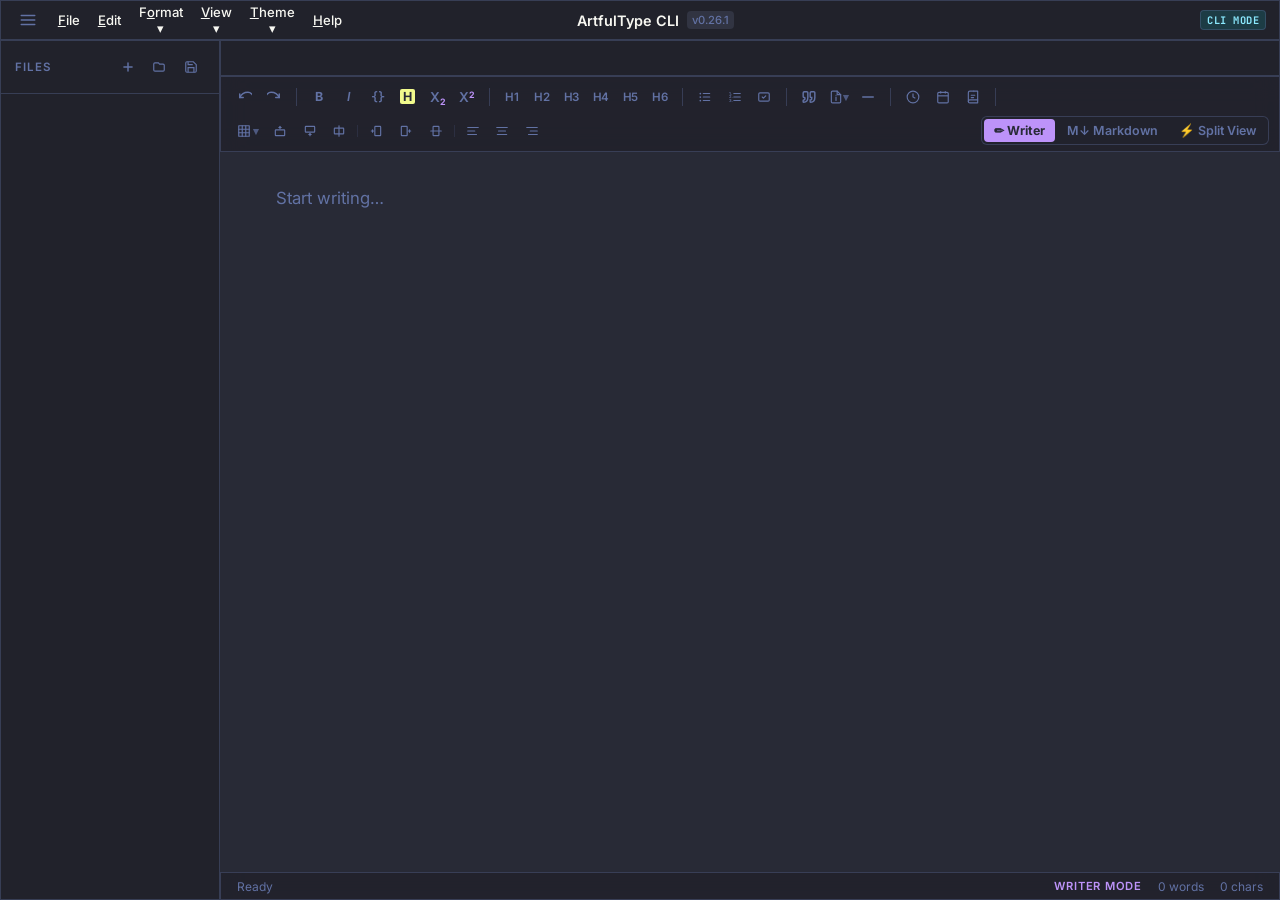
==== commit 02d3eb6b: "feat: implement TUI-based CLI editor with custom themes and Markdown support" ====
--- a/artfultype-rs/src/index.html
+++ b/artfultype-rs/src/index.html
@@ -19,11 +19,23 @@
           <button id="main-menu-btn" class="icon-btn" title="Main Menu">
             <svg width="18" height="18" viewBox="0 0 24 24" fill="none" stroke="currentColor" stroke-width="2" stroke-linecap="round"><line x1="3" y1="12" x2="21" y2="12"/><line x1="3" y1="6" x2="21" y2="6"/><line x1="3" y1="18" x2="21" y2="18"/></svg>
           </button>
+
+          <!-- TUI Menu Bar -->
+          <nav id="tui-menubar" class="tui-menubar">
+            <button id="tui-menu-file-btn" class="tui-menu-btn"><u>F</u>ile</button>
+            <button id="tui-menu-edit-btn" class="tui-menu-btn"><u>E</u>dit</button>
+            <button id="tui-menu-format-btn" class="tui-menu-btn">F<u>o</u>rmat ▾</button>
+            <button id="tui-menu-view-btn" class="tui-menu-btn"><u>V</u>iew ▾</button>
+            <button id="tui-menu-theme-btn" class="tui-menu-btn"><u>T</u>heme ▾</button>
+            <button id="tui-menu-help-btn" class="tui-menu-btn"><u>H</u>elp</button>
+          </nav>
         </div>
         <div class="header-center">
-          <span class="app-title">ArtfulType Pro <span class="app-version">v0.26.1</span></span>
-        </div>
-        <div class="header-right"></div>
+          <span class="app-title">ArtfulType CLI <span class="app-version">v0.26.1</span></span>
+        </div>
+        <div class="header-right">
+          <div id="cli-badge" class="cli-badge" title="ArtfulType CLI Executable View Active">CLI MODE</div>
+        </div>
       </header>
 
       <div id="app-body">
@@ -188,15 +200,17 @@
 
           <div class="toolbar-spacer"></div>
 
-          <div class="toolbar-group">
-            <button id="toggle-mode-btn" class="btn primary-btn">Markdown Mode</button>
+          <div class="toolbar-group mode-segmented-group" id="mode-segmented-group">
+            <button id="mode-writer-btn" class="mode-tab-btn active" title="Writer Mode (Live Formatted View)">✏ Writer</button>
+            <button id="mode-markdown-btn" class="mode-tab-btn" title="Markdown Mode (Raw Syntax)">M↓ Markdown</button>
+            <button id="mode-split-btn" class="mode-tab-btn" title="Split View Mode (Antigravity Markdown View)">⚡ Split View</button>
           </div>
         </header>
 
         <!-- Editor area -->
-        <div id="editor-area">
-          <textarea id="markdown-input" placeholder="Start writing here…" spellcheck="true"></textarea>
-          <div id="writer-view" class="hidden" contenteditable="true" spellcheck="true"></div>
+        <div id="editor-area" class="writer-active">
+          <textarea id="markdown-input" class="hidden" placeholder="Start writing here…" spellcheck="true"></textarea>
+          <div id="writer-view" contenteditable="true" spellcheck="true"></div>
         </div>
 
         <!-- Footnote Fold-up Drawer -->
@@ -234,6 +248,61 @@
       </main>
       </div> <!-- End app-body -->
     </div> <!-- End app -->
+
+    <!-- TUI Dropdown Menus -->
+    <div id="tui-file-menu" class="dropdown-menu tui-dropdown hidden">
+      <button id="tui-file-new-btn" class="menu-item"><span>📄 New File</span><kbd>Ctrl+N</kbd></button>
+      <button id="tui-file-open-btn" class="menu-item"><span>📂 Open File…</span><kbd>Ctrl+O</kbd></button>
+      <button id="tui-file-save-btn" class="menu-item"><span>💾 Save File</span><kbd>Ctrl+S</kbd></button>
+    </div>
+
+    <div id="tui-edit-menu" class="dropdown-menu tui-dropdown hidden">
+      <button id="tui-edit-undo-btn" class="menu-item"><span>↩ Undo</span><kbd>Ctrl+Z</kbd></button>
+      <button id="tui-edit-redo-btn" class="menu-item"><span>↪ Redo</span><kbd>Ctrl+Y</kbd></button>
+    </div>
+
+    <div id="tui-format-menu" class="dropdown-menu tui-dropdown hidden">
+      <div class="menu-header">Headings</div>
+      <button id="tui-fmt-h1" class="menu-item"><span>H1 Heading 1</span><kbd>Ctrl+1</kbd></button>
+      <button id="tui-fmt-h2" class="menu-item"><span>H2 Heading 2</span><kbd>Ctrl+2</kbd></button>
+      <button id="tui-fmt-h3" class="menu-item"><span>H3 Heading 3</span><kbd>Ctrl+3</kbd></button>
+      <hr class="modal-sep" />
+      <div class="menu-header">Styles</div>
+      <button id="tui-fmt-bold" class="menu-item"><span><b>B</b> Bold</span><kbd>Ctrl+B</kbd></button>
+      <button id="tui-fmt-italic" class="menu-item"><span><i>I</i> Italic</span><kbd>Ctrl+I</kbd></button>
+      <button id="tui-fmt-code" class="menu-item"><span><code>{}</code> Code</span><kbd>Ctrl+K</kbd></button>
+      <button id="tui-fmt-highlight" class="menu-item"><span><mark>H</mark> Highlight</span><kbd>Ctrl+H</kbd></button>
+      <button id="tui-fmt-sub" class="menu-item"><span>X₂ Subscript</span><kbd>Ctrl+Shift+B</kbd></button>
+      <button id="tui-fmt-sup" class="menu-item"><span>X² Superscript</span><kbd>Ctrl+Shift+P</kbd></button>
+      <hr class="modal-sep" />
+      <div class="menu-header">Lists & Blocks</div>
+      <button id="tui-fmt-ul" class="menu-item"><span>• Bullet List</span></button>
+      <button id="tui-fmt-ol" class="menu-item"><span>1. Numbered List</span></button>
+      <button id="tui-fmt-task" class="menu-item"><span>☑ Task Checkbox</span><kbd>Ctrl+Shift+L</kbd></button>
+      <button id="tui-fmt-quote" class="menu-item"><span>“ Blockquote</span><kbd>Ctrl+Q</kbd></button>
+      <button id="tui-fmt-hr" class="menu-item"><span>― Horizontal Rule</span></button>
+    </div>
+
+    <div id="tui-view-menu" class="dropdown-menu tui-dropdown hidden">
+      <button id="tui-view-writer" class="menu-item"><span>✏ Writer Mode (Live Rich Text)</span></button>
+      <button id="tui-view-markdown" class="menu-item"><span>M↓ Markdown Mode (Raw Syntax)</span></button>
+      <button id="tui-view-split" class="menu-item"><span>⚡ Split View (Antigravity Mode)</span></button>
+    </div>
+
+    <div id="tui-theme-menu" class="dropdown-menu tui-dropdown hidden">
+      <button class="menu-item theme-option-btn" data-theme="dark-antigravity"><span>⚡ Dark Antigravity (Terminal)</span></button>
+      <button class="menu-item theme-option-btn" data-theme="retro-green"><span>🟢 Retro Green CRT</span></button>
+      <button class="menu-item theme-option-btn" data-theme="retro-amber"><span>🟠 Retro Amber CRT</span></button>
+      <button class="menu-item theme-option-btn" data-theme="dracula"><span>🧛 Dracula (Standard)</span></button>
+      <button class="menu-item theme-option-btn" data-theme="classic-mac"><span>🍏 Classic Mac</span></button>
+      <button class="menu-item theme-option-btn" data-theme="win98"><span>🪟 Windows 98</span></button>
+      <button class="menu-item theme-option-btn" data-theme="solaris-cde"><span>☀️ Solaris CDE</span></button>
+      <button class="menu-item theme-option-btn" data-theme="beos"><span>🟡 BeOS</span></button>
+    </div>
+
+    <div id="tui-help-menu" class="dropdown-menu tui-dropdown hidden">
+      <button id="tui-help-about" class="menu-item"><span>ℹ️ About ArtfulType CLI</span></button>
+    </div>
 
     <!-- Main Dropdown Menu -->
     <div id="main-menu" class="dropdown-menu hidden">
--- a/artfultype-rs/src/styles.css
+++ b/artfultype-rs/src/styles.css
@@ -192,6 +192,214 @@
   --active-file-bg: #FFCC00;
   --active-file-fg: #000000;
 }
+
+/* ── Dark Antigravity Terminal Theme ────────────────────────────────────────── */
+[data-theme="dark-antigravity"] {
+  --bg:           #0a0e14;
+  --bg-sidebar:   #0d1117;
+  --bg-header:    #0d1117;
+  --bg-elevated:  #161b22;
+  --bg-editor:    #0a0e14;
+  --selection:    #1f293d;
+  --fg:           #00f0ff;
+  --comment:      #5c6e8c;
+  --cyan:         #00f0ff;
+  --green:        #39ff14;
+  --orange:       #ff9e00;
+  --pink:         #ff007f;
+  --purple:       #7000ff;
+  --red:          #ff003c;
+  --yellow:       #ffee00;
+  --border:       #1b2536;
+  --glass-bg:     #0d1117;
+
+  --accent:       #00f0ff;
+  --accent-hover: #33f3ff;
+  --text-main:    #d0e6ff;
+  --text-muted:   #5c6e8c;
+
+  --font-sans: 'Inter', -apple-system, BlinkMacSystemFont, sans-serif;
+  --font-mono: 'JetBrains Mono', 'Courier New', monospace;
+
+  --active-file-bg: rgba(0, 240, 255, 0.15);
+  --active-file-fg: #00f0ff;
+}
+
+/* ── Retro Green CRT Theme ──────────────────────────────────────────────────── */
+[data-theme="retro-green"] {
+  --bg:           #050e05;
+  --bg-sidebar:   #091409;
+  --bg-header:    #091409;
+  --bg-elevated:  #0f220f;
+  --bg-editor:    #050e05;
+  --selection:    #173817;
+  --fg:           #33ff33;
+  --comment:      #1f801f;
+  --cyan:         #66ff66;
+  --green:        #33ff33;
+  --orange:       #a3ff33;
+  --pink:         #33ff88;
+  --purple:       #33ff66;
+  --red:          #99ff33;
+  --yellow:       #ccff33;
+  --border:       #194019;
+  --glass-bg:     #091409;
+
+  --accent:       #33ff33;
+  --accent-hover: #66ff66;
+  --text-main:    #33ff33;
+  --text-muted:   #1f801f;
+
+  --font-sans: 'Courier New', 'JetBrains Mono', monospace;
+  --font-mono: 'Courier New', 'JetBrains Mono', monospace;
+
+  --active-file-bg: rgba(51, 255, 51, 0.2);
+  --active-file-fg: #33ff33;
+}
+
+/* ── Retro Amber CRT Theme ──────────────────────────────────────────────────── */
+[data-theme="retro-amber"] {
+  --bg:           #0f0b00;
+  --bg-sidebar:   #191200;
+  --bg-header:    #191200;
+  --bg-elevated:  #291e00;
+  --bg-editor:    #0f0b00;
+  --selection:    #3d2d00;
+  --fg:           #ffb000;
+  --comment:      #996a00;
+  --cyan:         #ffd066;
+  --green:        #ffb000;
+  --orange:       #ff8000;
+  --pink:         #ffa033;
+  --purple:       #ffb000;
+  --red:          #ff4500;
+  --yellow:       #ffe066;
+  --border:       #4d3600;
+  --glass-bg:     #191200;
+
+  --accent:       #ffb000;
+  --accent-hover: #ffd066;
+  --text-main:    #ffb000;
+  --text-muted:   #996a00;
+
+  --font-sans: 'Courier New', 'JetBrains Mono', monospace;
+  --font-mono: 'Courier New', 'JetBrains Mono', monospace;
+
+  --active-file-bg: rgba(255, 176, 0, 0.2);
+  --active-file-fg: #ffb000;
+}
+
+/* ── TUI Menu Bar & Badges ─────────────────────────────────────────────────── */
+.tui-menubar {
+  display: flex;
+  align-items: center;
+  gap: 2px;
+  margin-left: 8px;
+}
+
+.tui-menu-btn {
+  background: transparent;
+  border: none;
+  color: var(--fg);
+  font-family: var(--font-sans);
+  font-size: 0.82rem;
+  font-weight: 500;
+  padding: 3px 8px;
+  border-radius: 4px;
+  cursor: pointer;
+  transition: background-color 0.12s;
+}
+
+.tui-menu-btn:hover,
+.tui-menu-btn.active {
+  background: var(--selection);
+  color: var(--cyan);
+}
+
+.cli-badge {
+  font-family: var(--font-mono);
+  font-size: 0.65rem;
+  font-weight: 700;
+  color: var(--cyan);
+  background: rgba(0, 240, 255, 0.12);
+  border: 1px solid var(--border);
+  padding: 2px 6px;
+  border-radius: 4px;
+  letter-spacing: 0.05em;
+}
+
+/* ── Mode Segmented Control ─────────────────────────────────────────────────── */
+.mode-segmented-group {
+  display: flex;
+  background: var(--bg-sidebar);
+  border: 1px solid var(--border);
+  border-radius: 6px;
+  padding: 2px;
+  gap: 2px;
+}
+
+.mode-tab-btn {
+  background: transparent;
+  border: none;
+  color: var(--comment);
+  font-family: var(--font-sans);
+  font-size: 0.78rem;
+  font-weight: 600;
+  padding: 4px 10px;
+  border-radius: 4px;
+  cursor: pointer;
+  transition: background-color 0.15s, color 0.15s;
+}
+
+.mode-tab-btn:hover {
+  color: var(--fg);
+}
+
+.mode-tab-btn.active {
+  background: var(--accent);
+  color: var(--bg);
+  font-weight: 700;
+}
+
+/* ── Split View Mode (Antigravity Mode) ────────────────────────────────────── */
+#editor-area.split-active {
+  display: flex;
+  flex-direction: row;
+}
+
+#editor-area.split-active #markdown-input {
+  display: block !important;
+  position: relative !important;
+  width: 50% !important;
+  height: 100% !important;
+  border-right: 1px solid var(--border) !important;
+}
+
+#editor-area.split-active #writer-view {
+  display: block !important;
+  position: relative !important;
+  width: 50% !important;
+  height: 100% !important;
+}
+
+#editor-area.writer-active #markdown-input { display: none !important; }
+#editor-area.writer-active #writer-view { display: block !important; position: absolute; inset: 0; }
+
+#editor-area.markdown-active #writer-view { display: none !important; }
+#editor-area.markdown-active #markdown-input { display: block !important; position: absolute; inset: 0; }
+
+.tui-dropdown {
+  min-width: 220px;
+}
+.menu-header {
+  font-size: 0.68rem;
+  text-transform: uppercase;
+  letter-spacing: 0.06em;
+  color: var(--comment);
+  padding: 6px 12px 2px;
+  font-weight: 700;
+}
+
 
 /* ── BeOS Specific Visuals ─────────────────────────────────────────────────── */
 [data-theme="beos"] body {
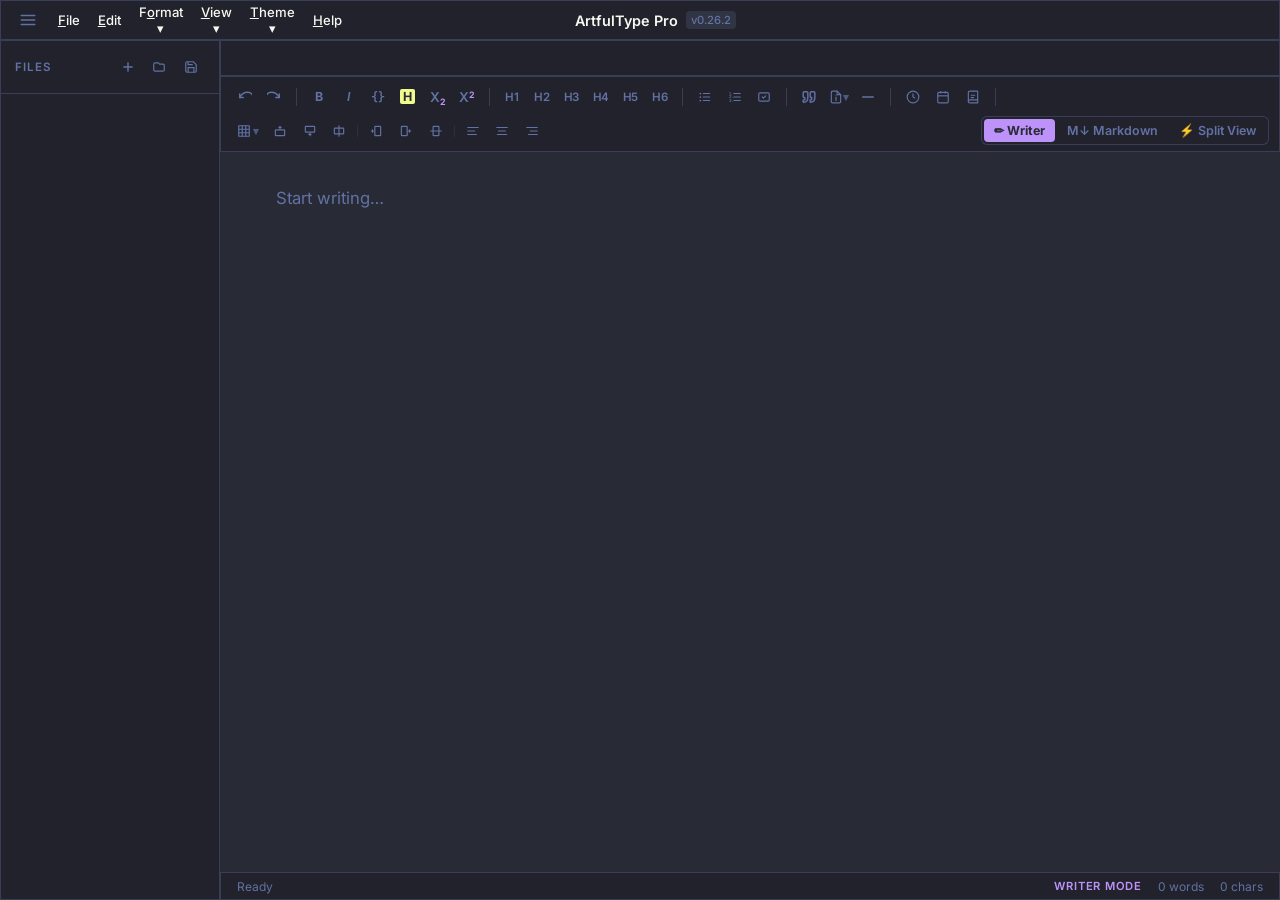
==== commit e908239f: "feat: rebrand to ArtfulType Pro and update version to 0.26.2" ====
--- a/artfultype-rs/src/index.html
+++ b/artfultype-rs/src/index.html
@@ -31,10 +31,9 @@
           </nav>
         </div>
         <div class="header-center">
-          <span class="app-title">ArtfulType CLI <span class="app-version">v0.26.1</span></span>
+          <span class="app-title">ArtfulType Pro <span class="app-version">v0.26.2</span></span>
         </div>
         <div class="header-right">
-          <div id="cli-badge" class="cli-badge" title="ArtfulType CLI Executable View Active">CLI MODE</div>
         </div>
       </header>
 
@@ -301,7 +300,7 @@
     </div>
 
     <div id="tui-help-menu" class="dropdown-menu tui-dropdown hidden">
-      <button id="tui-help-about" class="menu-item"><span>ℹ️ About ArtfulType CLI</span></button>
+      <button id="tui-help-about" class="menu-item"><span>ℹ️ About ArtfulType Pro</span></button>
     </div>
 
     <!-- Main Dropdown Menu -->
@@ -373,7 +372,7 @@
     <dialog id="about-modal" class="modal-dialog glass-panel">
       <div class="modal-content">
         <h2>About ArtfulType Pro</h2>
-        <p class="version-text">Version 0.26.1</p>
+        <p class="version-text">Version 0.26.2</p>
         <hr class="modal-sep" />
         <p><strong>License:</strong> GPLv3</p>
         <p><strong>Maintainer:</strong> Roland Huber</p>
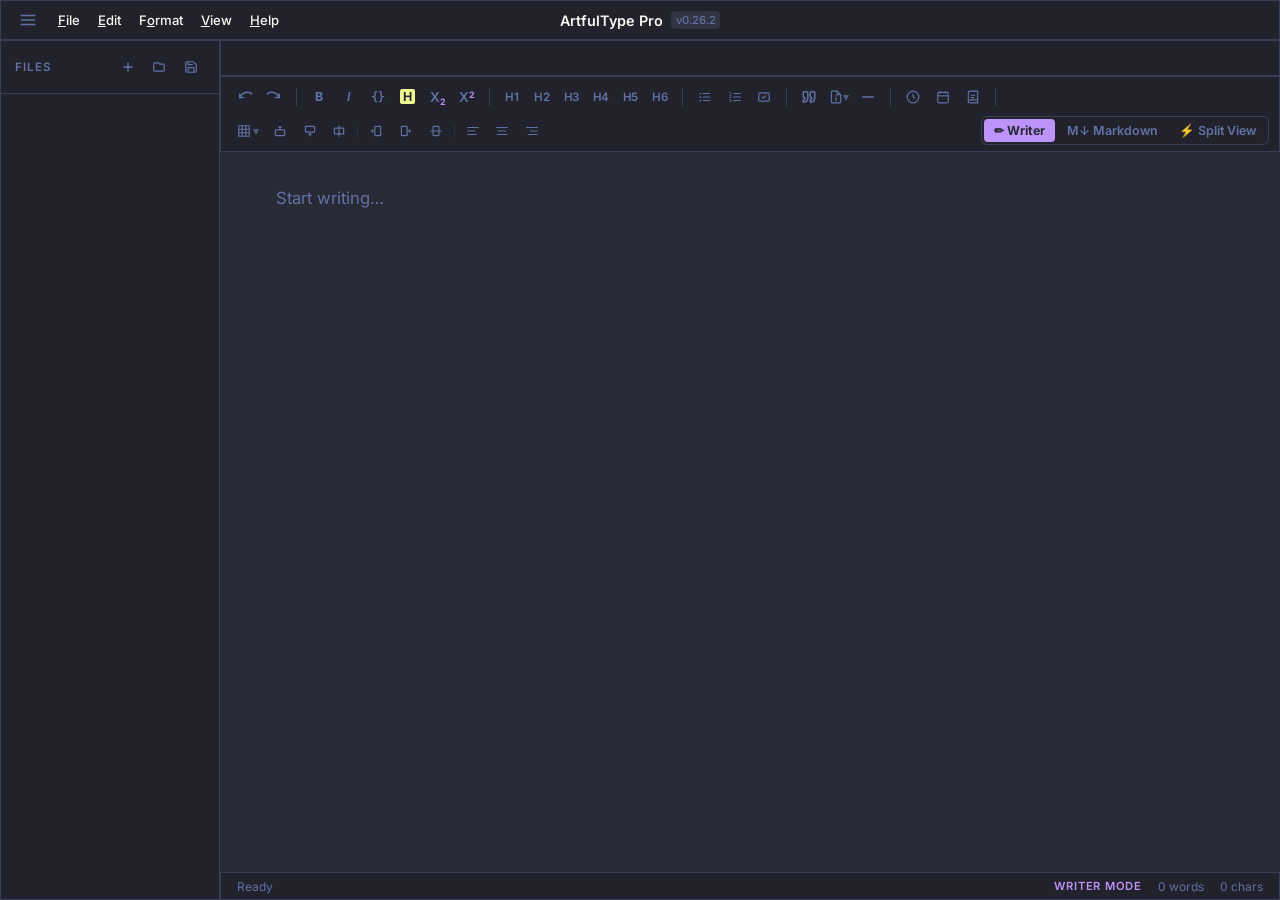
==== commit 067d71d3: "feat: implement save-as functionality and update file menu UI" ====
--- a/artfultype-rs/src/index.html
+++ b/artfultype-rs/src/index.html
@@ -24,9 +24,8 @@
           <nav id="tui-menubar" class="tui-menubar">
             <button id="tui-menu-file-btn" class="tui-menu-btn"><u>F</u>ile</button>
             <button id="tui-menu-edit-btn" class="tui-menu-btn"><u>E</u>dit</button>
-            <button id="tui-menu-format-btn" class="tui-menu-btn">F<u>o</u>rmat ▾</button>
-            <button id="tui-menu-view-btn" class="tui-menu-btn"><u>V</u>iew ▾</button>
-            <button id="tui-menu-theme-btn" class="tui-menu-btn"><u>T</u>heme ▾</button>
+            <button id="tui-menu-format-btn" class="tui-menu-btn">F<u>o</u>rmat</button>
+            <button id="tui-menu-view-btn" class="tui-menu-btn"><u>V</u>iew</button>
             <button id="tui-menu-help-btn" class="tui-menu-btn"><u>H</u>elp</button>
           </nav>
         </div>
@@ -253,6 +252,7 @@
       <button id="tui-file-new-btn" class="menu-item"><span>📄 New File</span><kbd>Ctrl+N</kbd></button>
       <button id="tui-file-open-btn" class="menu-item"><span>📂 Open File…</span><kbd>Ctrl+O</kbd></button>
       <button id="tui-file-save-btn" class="menu-item"><span>💾 Save File</span><kbd>Ctrl+S</kbd></button>
+      <button id="tui-file-save-as-btn" class="menu-item"><span>💾 Save As…</span><kbd>Ctrl+Shift+S</kbd></button>
     </div>
 
     <div id="tui-edit-menu" class="dropdown-menu tui-dropdown hidden">
@@ -288,16 +288,7 @@
       <button id="tui-view-split" class="menu-item"><span>⚡ Split View (Antigravity Mode)</span></button>
     </div>
 
-    <div id="tui-theme-menu" class="dropdown-menu tui-dropdown hidden">
-      <button class="menu-item theme-option-btn" data-theme="dark-antigravity"><span>⚡ Dark Antigravity (Terminal)</span></button>
-      <button class="menu-item theme-option-btn" data-theme="retro-green"><span>🟢 Retro Green CRT</span></button>
-      <button class="menu-item theme-option-btn" data-theme="retro-amber"><span>🟠 Retro Amber CRT</span></button>
-      <button class="menu-item theme-option-btn" data-theme="dracula"><span>🧛 Dracula (Standard)</span></button>
-      <button class="menu-item theme-option-btn" data-theme="classic-mac"><span>🍏 Classic Mac</span></button>
-      <button class="menu-item theme-option-btn" data-theme="win98"><span>🪟 Windows 98</span></button>
-      <button class="menu-item theme-option-btn" data-theme="solaris-cde"><span>☀️ Solaris CDE</span></button>
-      <button class="menu-item theme-option-btn" data-theme="beos"><span>🟡 BeOS</span></button>
-    </div>
+
 
     <div id="tui-help-menu" class="dropdown-menu tui-dropdown hidden">
       <button id="tui-help-about" class="menu-item"><span>ℹ️ About ArtfulType Pro</span></button>
--- a/artfultype-rs/src/styles.css
+++ b/artfultype-rs/src/styles.css
@@ -1434,6 +1434,16 @@
   text-align: left;
   cursor: pointer;
   transition: background-color 0.12s;
+  display: flex;
+  justify-content: space-between;
+  align-items: center;
+  gap: 1.5rem;
+}
+
+.menu-item kbd {
+  font-family: var(--font-mono);
+  font-size: 0.7rem;
+  color: var(--comment);
 }
 
 .menu-item:hover {
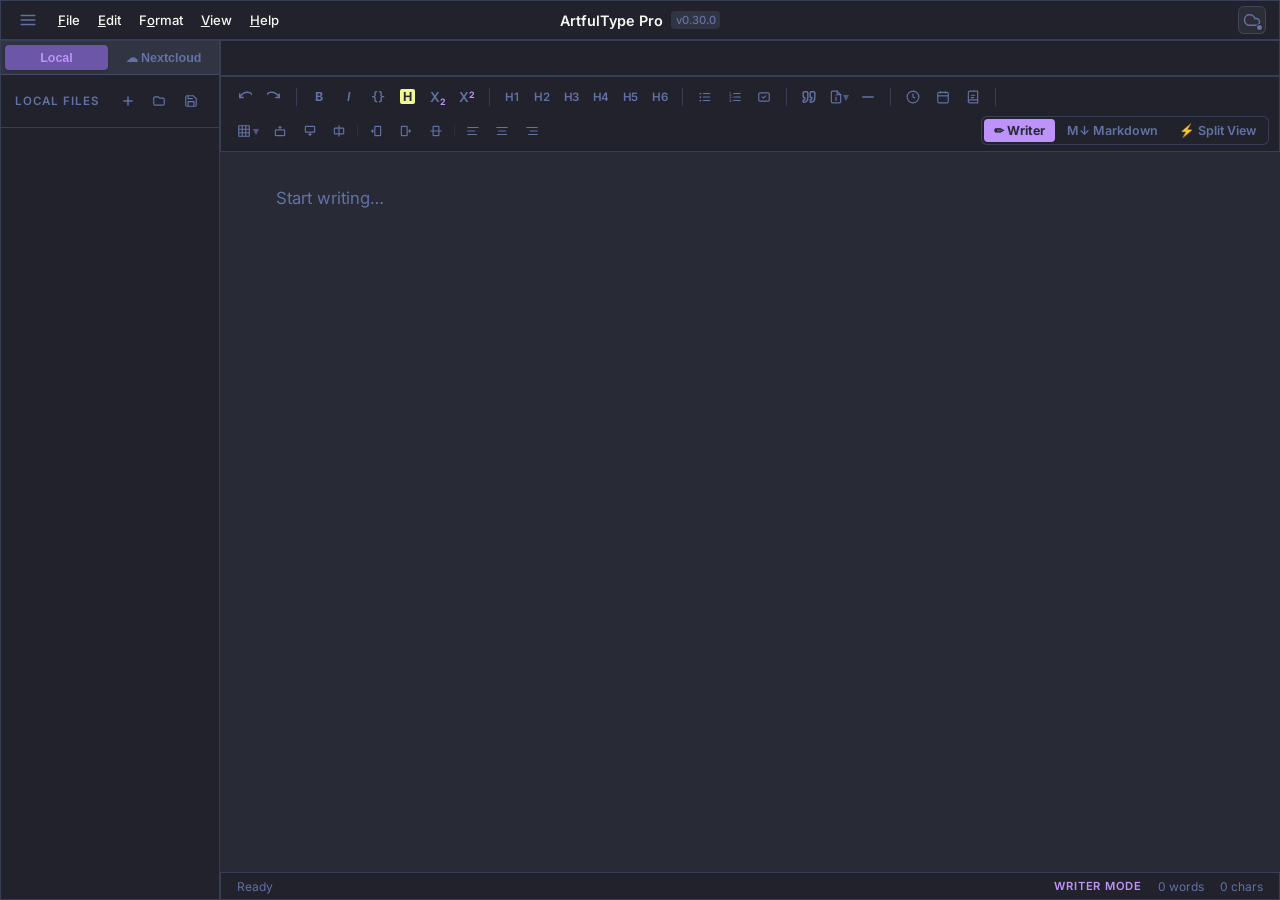
==== commit f6c1035c: "feat: implement Nextcloud integration for remote file storage and sync" ====
--- a/artfultype-rs/src/index.html
+++ b/artfultype-rs/src/index.html
@@ -30,33 +30,60 @@
           </nav>
         </div>
         <div class="header-center">
-          <span class="app-title">ArtfulType Pro <span class="app-version">v0.26.2</span></span>
-        </div>
-        <div class="header-right">
+          <span class="app-title">ArtfulType Pro <span class="app-version">v0.30.0</span></span>
+        </div>
+        <div class="header-right" style="display: flex; align-items: center; gap: 8px;">
+          <div id="nextcloud-status-indicator" class="nextcloud-status unlinked" title="Nextcloud: Not linked" style="cursor: pointer;">
+            <svg class="cloud-icon" width="18" height="18" viewBox="0 0 24 24" fill="none" stroke="currentColor" stroke-width="2" stroke-linecap="round" stroke-linejoin="round"><path d="M17.5 19H9a7 7 0 1 1 6.71-9h1.79a4.5 4.5 0 1 1 0 9Z"/></svg>
+            <span class="status-dot"></span>
+          </div>
+          <button id="nextcloud-sync-btn" class="icon-btn hidden" title="Sync Nextcloud Files">
+            <svg width="14" height="14" viewBox="0 0 24 24" fill="none" stroke="currentColor" stroke-width="2" stroke-linecap="round" stroke-linejoin="round"><path d="M21 12a9 9 0 0 0-9-9 9.75 9.75 0 0 0-6.74 2.74L3 8"/><path d="M3 3v5h5"/><path d="M3 12a9 9 0 0 0 9 9 9.75 9.75 0 0 0 6.74-2.74L21 16"/><path d="M16 16h5v5"/></svg>
+          </button>
         </div>
       </header>
 
       <div id="app-body">
         <!-- ── Sidebar ─────────────────────────────────────────────── -->
       <nav id="sidebar" class="glass-panel">
-        <div class="sidebar-header">
-          <h2>Files</h2>
-          <div class="sidebar-actions">
-            <button id="new-file-btn"  class="icon-btn" title="New File (Ctrl+N)">
-              <svg width="14" height="14" viewBox="0 0 24 24" fill="none" stroke="currentColor" stroke-width="2.5" stroke-linecap="round" stroke-linejoin="round"><line x1="12" y1="5" x2="12" y2="19"/><line x1="5" y1="12" x2="19" y2="12"/></svg>
-            </button>
-            <button id="open-file-btn" class="icon-btn" title="Open File (Ctrl+O)">
-              <svg width="14" height="14" viewBox="0 0 24 24" fill="none" stroke="currentColor" stroke-width="2"><path d="M3 7v10a2 2 0 0 0 2 2h14a2 2 0 0 0 2-2V9a2 2 0 0 0-2-2h-6l-2-2H5a2 2 0 0 0-2 2z"/></svg>
-            </button>
-            <button id="save-file-btn" class="icon-btn" title="Save File (Ctrl+S)">
-              <!-- Floppy disk: filled when dirty, outlined when clean -->
-              <svg id="save-icon" width="14" height="14" viewBox="0 0 24 24" fill="none" stroke="currentColor" stroke-width="2"><path d="M19 21H5a2 2 0 0 1-2-2V5a2 2 0 0 1 2-2h11l5 5v11a2 2 0 0 1-2 2z"/><polyline points="17 21 17 13 7 13 7 21"/><polyline points="7 3 7 8 15 8"/></svg>
-            </button>
-          </div>
-        </div>
-        <ul id="file-list">
-          <!-- Populated dynamically by main.js -->
-        </ul>
+        <div class="sidebar-tabs">
+          <button id="sidebar-tab-local" class="sidebar-tab active">Local</button>
+          <button id="sidebar-tab-nextcloud" class="sidebar-tab">☁ Nextcloud</button>
+        </div>
+        <div id="local-sidebar-container">
+          <div class="sidebar-header">
+            <h2>Local Files</h2>
+            <div class="sidebar-actions">
+              <button id="new-file-btn"  class="icon-btn" title="New File (Ctrl+N)">
+                <svg width="14" height="14" viewBox="0 0 24 24" fill="none" stroke="currentColor" stroke-width="2.5" stroke-linecap="round" stroke-linejoin="round"><line x1="12" y1="5" x2="12" y2="19"/><line x1="5" y1="12" x2="19" y2="12"/></svg>
+              </button>
+              <button id="open-file-btn" class="icon-btn" title="Open File (Ctrl+O)">
+                <svg width="14" height="14" viewBox="0 0 24 24" fill="none" stroke="currentColor" stroke-width="2"><path d="M3 7v10a2 2 0 0 0 2 2h14a2 2 0 0 0 2-2V9a2 2 0 0 0-2-2h-6l-2-2H5a2 2 0 0 0-2 2z"/></svg>
+              </button>
+              <button id="save-file-btn" class="icon-btn" title="Save File (Ctrl+S)">
+                <!-- Floppy disk: filled when dirty, outlined when clean -->
+                <svg id="save-icon" width="14" height="14" viewBox="0 0 24 24" fill="none" stroke="currentColor" stroke-width="2"><path d="M19 21H5a2 2 0 0 1-2-2V5a2 2 0 0 1 2-2h11l5 5v11a2 2 0 0 1-2 2z"/><polyline points="17 21 17 13 7 13 7 21"/><polyline points="7 3 7 8 15 8"/></svg>
+              </button>
+            </div>
+          </div>
+          <ul id="file-list">
+            <!-- Populated dynamically by main.js -->
+          </ul>
+        </div>
+        <div id="nextcloud-sidebar-container" class="hidden">
+          <div class="sidebar-header">
+            <h2>Nextcloud</h2>
+            <div class="sidebar-actions">
+              <button id="nc-new-file-btn" class="icon-btn" title="New Nextcloud Markdown File">📄+</button>
+              <button id="nc-new-folder-btn" class="icon-btn" title="New Nextcloud Folder">📁+</button>
+              <button id="nc-refresh-btn" class="icon-btn" title="Refresh Nextcloud Folder">🔄</button>
+            </div>
+          </div>
+          <div id="nc-path-breadcrumbs" class="nc-breadcrumbs">/</div>
+          <ul id="nc-file-list" class="nc-file-list">
+            <!-- Populated dynamically -->
+          </ul>
+        </div>
       </nav>
 
       <!-- ── Editor ──────────────────────────────────────────────── -->
@@ -286,6 +313,8 @@
       <button id="tui-view-writer" class="menu-item"><span>✏ Writer Mode (Live Rich Text)</span></button>
       <button id="tui-view-markdown" class="menu-item"><span>M↓ Markdown Mode (Raw Syntax)</span></button>
       <button id="tui-view-split" class="menu-item"><span>⚡ Split View (Antigravity Mode)</span></button>
+      <hr class="modal-sep" />
+      <button id="tui-view-wordwrap" class="menu-item"><span><span id="wordwrap-check">✓</span> Word Wrap</span></button>
     </div>
 
 
@@ -363,7 +392,7 @@
     <dialog id="about-modal" class="modal-dialog glass-panel">
       <div class="modal-content">
         <h2>About ArtfulType Pro</h2>
-        <p class="version-text">Version 0.26.2</p>
+        <p class="version-text">Version 0.30.0</p>
         <hr class="modal-sep" />
         <p><strong>License:</strong> GPLv3</p>
         <p><strong>Maintainer:</strong> Roland Huber</p>
@@ -405,7 +434,37 @@
           </select>
         </div>
 
-        <div class="modal-actions">
+        <hr class="modal-sep" />
+        <h3 style="margin: 8px 0 6px 0; font-size: 0.9rem; color: var(--purple, #bd93f9); display: flex; align-items: center; gap: 6px;">
+          <span>☁ Nextcloud Integration</span>
+        </h3>
+        
+        <div class="pref-row">
+          <label for="nc-server-url">Server Base URL:</label>
+          <input type="text" id="nc-server-url" class="pref-select" style="max-width: none; flex: 1;" placeholder="https://cloud.example.com" />
+        </div>
+
+        <div class="pref-row">
+          <label for="nc-username">Username:</label>
+          <input type="text" id="nc-username" class="pref-select" style="max-width: none; flex: 1;" placeholder="username" />
+        </div>
+
+        <div class="pref-row">
+          <label for="nc-password">App Password / Token:</label>
+          <input type="password" id="nc-password" class="pref-select" style="max-width: none; flex: 1;" placeholder="••••••••••••" />
+        </div>
+
+        <div class="pref-row" style="margin-top: 8px; justify-content: space-between; align-items: center;">
+          <span id="nc-status-badge" class="nc-badge unlinked">Disconnected</span>
+          <div style="display: flex; gap: 6px;">
+            <button id="nc-test-btn" class="btn btn-sm">Test</button>
+            <button id="nc-save-btn" class="btn btn-sm primary-btn">Link Account</button>
+            <button id="nc-unlink-btn" class="btn btn-sm danger-btn hidden">Unlink</button>
+          </div>
+        </div>
+        <p id="nc-msg" style="font-size: 0.8rem; color: var(--comment); margin-top: 6px; word-break: break-all; display: none;"></p>
+
+        <div class="modal-actions" style="margin-top: 14px;">
           <button id="close-prefs-btn" class="btn primary-btn">Close</button>
         </div>
       </div>
--- a/artfultype-rs/src/styles.css
+++ b/artfultype-rs/src/styles.css
@@ -883,6 +883,19 @@
   pointer-events: none;
 }
 
+#editor-area.no-word-wrap #markdown-input,
+#editor-area.no-word-wrap #writer-view,
+#editor-area.no-word-wrap #writer-view * {
+  white-space: pre !important;
+  word-wrap: normal !important;
+  word-break: normal !important;
+  overflow-wrap: normal !important;
+}
+#editor-area.no-word-wrap #markdown-input,
+#editor-area.no-word-wrap #writer-view {
+  overflow-x: auto !important;
+}
+
 .hidden { display: none !important; }
 
 /* ── Writer View Typography ────────────────────────────────────────────────── */
@@ -2623,3 +2636,196 @@
   color: var(--pink, #ff79c6);
 }
 
+/* ─────────────────────────────────────────────────────────────────────────────
+   NEXTCLOUD INTEGRATION STYLES
+   ───────────────────────────────────────────────────────────────────────────── */
+
+/* Nextcloud Header Status Indicator */
+.nextcloud-status {
+  position: relative;
+  display: inline-flex;
+  align-items: center;
+  justify-content: center;
+  width: 28px;
+  height: 28px;
+  border-radius: 6px;
+  color: var(--comment);
+  background: rgba(255, 255, 255, 0.05);
+  border: 1px solid var(--border);
+  transition: all 0.2s ease;
+}
+
+.nextcloud-status:hover {
+  background: rgba(255, 255, 255, 0.1);
+  color: var(--fg);
+}
+
+.nextcloud-status .status-dot {
+  position: absolute;
+  bottom: 2px;
+  right: 2px;
+  width: 7px;
+  height: 7px;
+  border-radius: 50%;
+  background: #6272a4;
+  border: 1.5px solid var(--bg-header, #282a36);
+}
+
+.nextcloud-status.linked {
+  color: var(--purple, #bd93f9);
+  border-color: rgba(189, 147, 249, 0.3);
+}
+
+.nextcloud-status.linked .status-dot {
+  background: var(--green, #50fa7b);
+}
+
+.nextcloud-status.unlinked .status-dot {
+  background: var(--comment, #6272a4);
+}
+
+.nextcloud-status.error .status-dot {
+  background: var(--red, #ff5555);
+}
+
+.nextcloud-status.syncing {
+  color: var(--cyan, #8be9fd);
+}
+
+.nextcloud-status.syncing .status-dot {
+  background: var(--cyan, #8be9fd);
+  animation: ncSyncPulse 1s infinite alternate;
+}
+
+@keyframes ncSyncPulse {
+  0% { transform: scale(0.8); opacity: 0.5; }
+  100% { transform: scale(1.3); opacity: 1; }
+}
+
+/* Nextcloud Sidebar Tabs */
+.sidebar-tabs {
+  display: flex;
+  background: var(--bg-elevated, rgba(0, 0, 0, 0.2));
+  border-bottom: 1px solid var(--border);
+  padding: 4px;
+  gap: 4px;
+}
+
+.sidebar-tab {
+  flex: 1;
+  padding: 5px 8px;
+  font-size: 0.78rem;
+  font-weight: 600;
+  border-radius: 4px;
+  border: none;
+  background: transparent;
+  color: var(--comment);
+  cursor: pointer;
+  transition: all 0.15s ease;
+}
+
+.sidebar-tab:hover {
+  color: var(--fg);
+  background: rgba(255, 255, 255, 0.05);
+}
+
+.sidebar-tab.active {
+  background: var(--selection, #44475a);
+  color: var(--purple, #bd93f9);
+  box-shadow: 0 1px 3px rgba(0,0,0,0.2);
+}
+
+/* Nextcloud Sidebar File Tree */
+.nc-breadcrumbs {
+  font-size: 0.75rem;
+  font-family: var(--font-mono);
+  padding: 4px 10px;
+  color: var(--cyan, #8be9fd);
+  background: rgba(0, 0, 0, 0.15);
+  border-bottom: 1px solid var(--border);
+  word-break: break-all;
+  white-space: nowrap;
+  overflow: hidden;
+  text-overflow: ellipsis;
+}
+
+.nc-file-list {
+  list-style: none;
+  padding: 4px;
+  margin: 0;
+  overflow-y: auto;
+  flex: 1;
+}
+
+.nc-file-item {
+  display: flex;
+  align-items: center;
+  justify-content: space-between;
+  padding: 5px 8px;
+  font-size: 0.82rem;
+  border-radius: 4px;
+  cursor: pointer;
+  color: var(--fg);
+  transition: background-color 0.12s;
+  user-select: none;
+}
+
+.nc-file-item:hover {
+  background: var(--selection, rgba(255, 255, 255, 0.08));
+}
+
+.nc-file-item.active {
+  background: var(--purple, #bd93f9);
+  color: #282a36;
+  font-weight: 600;
+}
+
+.nc-file-label {
+  display: flex;
+  align-items: center;
+  gap: 6px;
+  overflow: hidden;
+  white-space: nowrap;
+  text-overflow: ellipsis;
+  flex: 1;
+}
+
+.nc-file-actions {
+  display: flex;
+  gap: 2px;
+  opacity: 0.5;
+  transition: opacity 0.15s;
+}
+
+.nc-file-item:hover .nc-file-actions {
+  opacity: 1;
+}
+
+/* Preferences Badges */
+.nc-badge {
+  font-size: 0.75rem;
+  font-weight: bold;
+  padding: 3px 8px;
+  border-radius: 12px;
+  text-transform: uppercase;
+  letter-spacing: 0.05em;
+}
+
+.nc-badge.linked {
+  background: rgba(80, 250, 123, 0.2);
+  color: var(--green, #50fa7b);
+  border: 1px solid var(--green, #50fa7b);
+}
+
+.nc-badge.unlinked {
+  background: rgba(98, 114, 164, 0.2);
+  color: var(--comment, #6272a4);
+  border: 1px solid var(--comment, #6272a4);
+}
+
+.nc-badge.error {
+  background: rgba(255, 85, 85, 0.2);
+  color: var(--red, #ff5555);
+  border: 1px solid var(--red, #ff5555);
+}
+
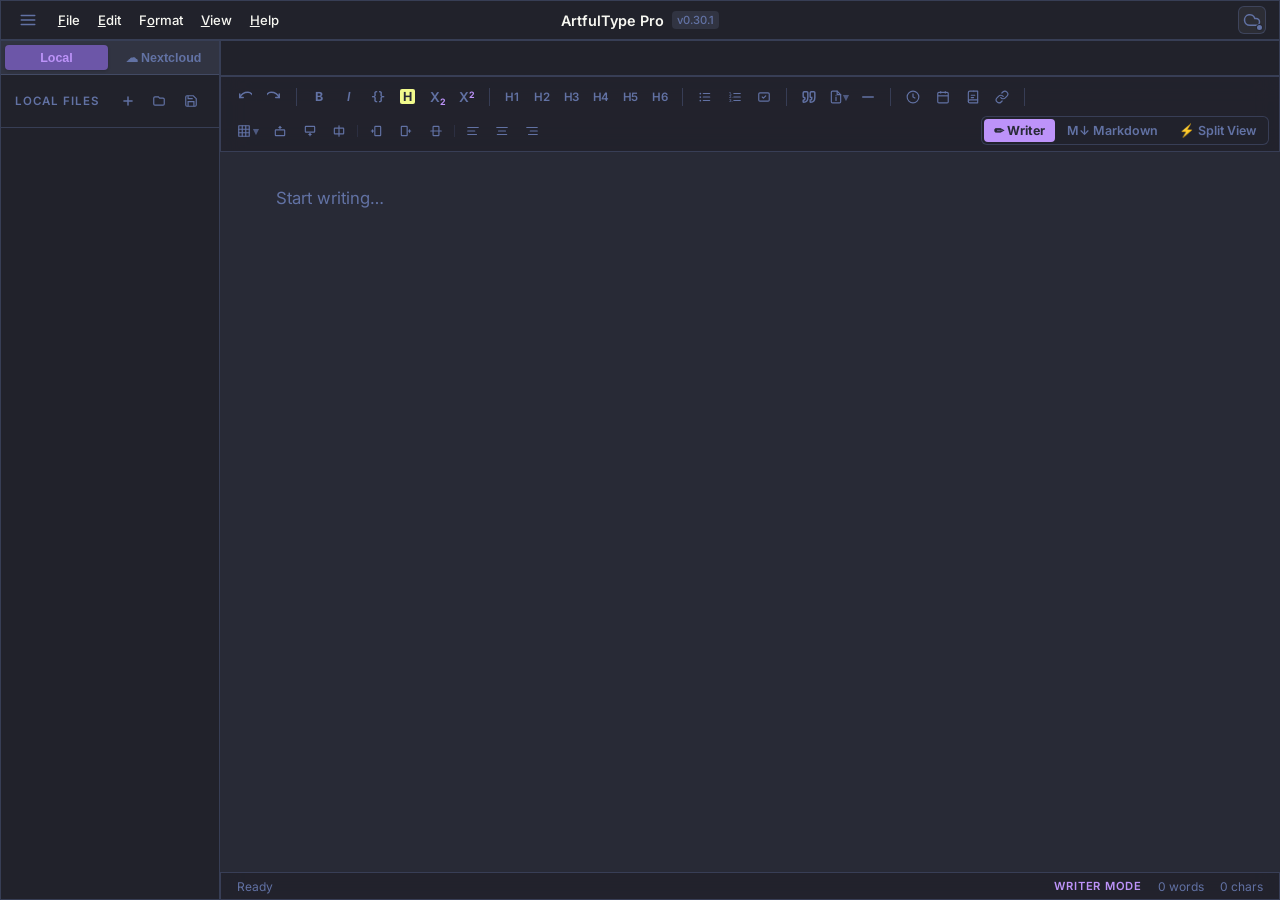
==== commit 09dc0a3e: "Add multi-platform support, CLI version, binaries, and repository cleanup" ====
--- a/artfultype-rs/src/index.html
+++ b/artfultype-rs/src/index.html
@@ -30,7 +30,7 @@
           </nav>
         </div>
         <div class="header-center">
-          <span class="app-title">ArtfulType Pro <span class="app-version">v0.30.0</span></span>
+          <span class="app-title">ArtfulType Pro <span class="app-version">v0.30.1</span></span>
         </div>
         <div class="header-right" style="display: flex; align-items: center; gap: 8px;">
           <div id="nextcloud-status-indicator" class="nextcloud-status unlinked" title="Nextcloud: Not linked" style="cursor: pointer;">
@@ -173,6 +173,9 @@
             <button id="footnote-btn" class="icon-btn fmt-btn" title="Insert Footnote (Ctrl+Alt+F)">
               <svg width="14" height="14" viewBox="0 0 24 24" fill="none" stroke="currentColor" stroke-width="2" stroke-linecap="round" stroke-linejoin="round"><path d="M4 19.5A2.5 2.5 0 0 1 6.5 17H20"/><path d="M6.5 2H20v20H6.5A2.5 2.5 0 0 1 4 19.5v-15A2.5 2.5 0 0 1 6.5 2z"/><line x1="9" y1="9" x2="15" y2="9"/><line x1="9" y1="13" x2="13" y2="13"/><text x="12.5" y="6.5" font-size="7" fill="currentColor" stroke="none" font-weight="bold">¹</text></svg>
             </button>
+            <button id="link-btn" class="icon-btn fmt-btn" title="Insert Link (Ctrl+L)">
+              <svg width="14" height="14" viewBox="0 0 24 24" fill="none" stroke="currentColor" stroke-width="2" stroke-linecap="round" stroke-linejoin="round"><path d="M10 13a5 5 0 0 0 7.54.54l3-3a5 5 0 0 0-7.07-7.07l-1.72 1.71"/><path d="M14 11a5 5 0 0 0-7.54-.54l-3 3a5 5 0 0 0 7.07 7.07l1.71-1.71"/></svg>
+            </button>
           </div>
 
           <div class="toolbar-sep"></div>
@@ -300,6 +303,7 @@
       <button id="tui-fmt-highlight" class="menu-item"><span><mark>H</mark> Highlight</span><kbd>Ctrl+H</kbd></button>
       <button id="tui-fmt-sub" class="menu-item"><span>X₂ Subscript</span><kbd>Ctrl+Shift+B</kbd></button>
       <button id="tui-fmt-sup" class="menu-item"><span>X² Superscript</span><kbd>Ctrl+Shift+P</kbd></button>
+      <button id="tui-fmt-link" class="menu-item"><span>🔗 Link</span><kbd>Ctrl+L</kbd></button>
       <hr class="modal-sep" />
       <div class="menu-header">Lists & Blocks</div>
       <button id="tui-fmt-ul" class="menu-item"><span>• Bullet List</span></button>
@@ -392,7 +396,7 @@
     <dialog id="about-modal" class="modal-dialog glass-panel">
       <div class="modal-content">
         <h2>About ArtfulType Pro</h2>
-        <p class="version-text">Version 0.30.0</p>
+        <p class="version-text">Version 0.30.1</p>
         <hr class="modal-sep" />
         <p><strong>License:</strong> GPLv3</p>
         <p><strong>Maintainer:</strong> Roland Huber</p>
--- a/artfultype-rs/src/styles.css
+++ b/artfultype-rs/src/styles.css
@@ -2829,3 +2829,34 @@
   border: 1px solid var(--red, #ff5555);
 }
 
+/* Nextcloud Recent History Styles */
+.nc-recent-header {
+  font-size: 0.72rem;
+  font-weight: 700;
+  text-transform: uppercase;
+  letter-spacing: 0.05em;
+  color: var(--purple, #bd93f9);
+  padding: 6px 8px 3px 8px;
+  user-select: none;
+}
+
+.nc-recent-item {
+  border-left: 2px solid var(--purple, #bd93f9);
+  background: rgba(189, 147, 249, 0.06);
+  margin-bottom: 2px;
+}
+
+.nc-recent-path {
+  font-size: 0.72rem;
+  color: var(--comment, #6272a4);
+  font-style: italic;
+  margin-left: 4px;
+}
+
+.nc-recent-sep {
+  height: 1px;
+  background: var(--border, rgba(255, 255, 255, 0.1));
+  margin: 6px 4px;
+  list-style: none;
+}
+
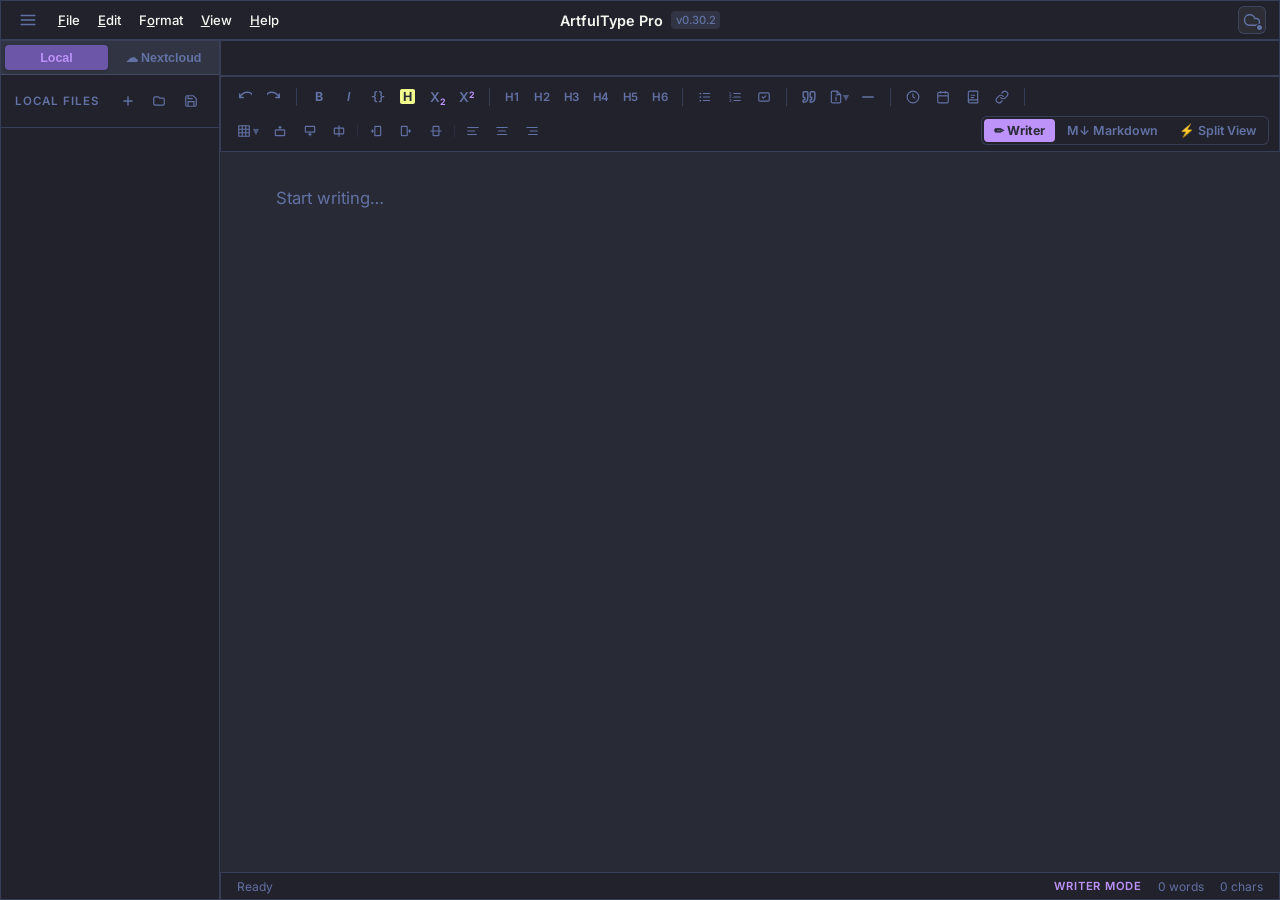
==== commit 3e5b70df: "feat: bump version to 0.30.2, implement Nextcloud Save As and CLI TUI enhancements" ====
--- a/artfultype-rs/src/index.html
+++ b/artfultype-rs/src/index.html
@@ -30,7 +30,7 @@
           </nav>
         </div>
         <div class="header-center">
-          <span class="app-title">ArtfulType Pro <span class="app-version">v0.30.1</span></span>
+          <span class="app-title">ArtfulType Pro <span class="app-version">v0.30.2</span></span>
         </div>
         <div class="header-right" style="display: flex; align-items: center; gap: 8px;">
           <div id="nextcloud-status-indicator" class="nextcloud-status unlinked" title="Nextcloud: Not linked" style="cursor: pointer;">
@@ -396,7 +396,7 @@
     <dialog id="about-modal" class="modal-dialog glass-panel">
       <div class="modal-content">
         <h2>About ArtfulType Pro</h2>
-        <p class="version-text">Version 0.30.1</p>
+        <p class="version-text">Version 0.30.2</p>
         <hr class="modal-sep" />
         <p><strong>License:</strong> GPLv3</p>
         <p><strong>Maintainer:</strong> Roland Huber</p>
